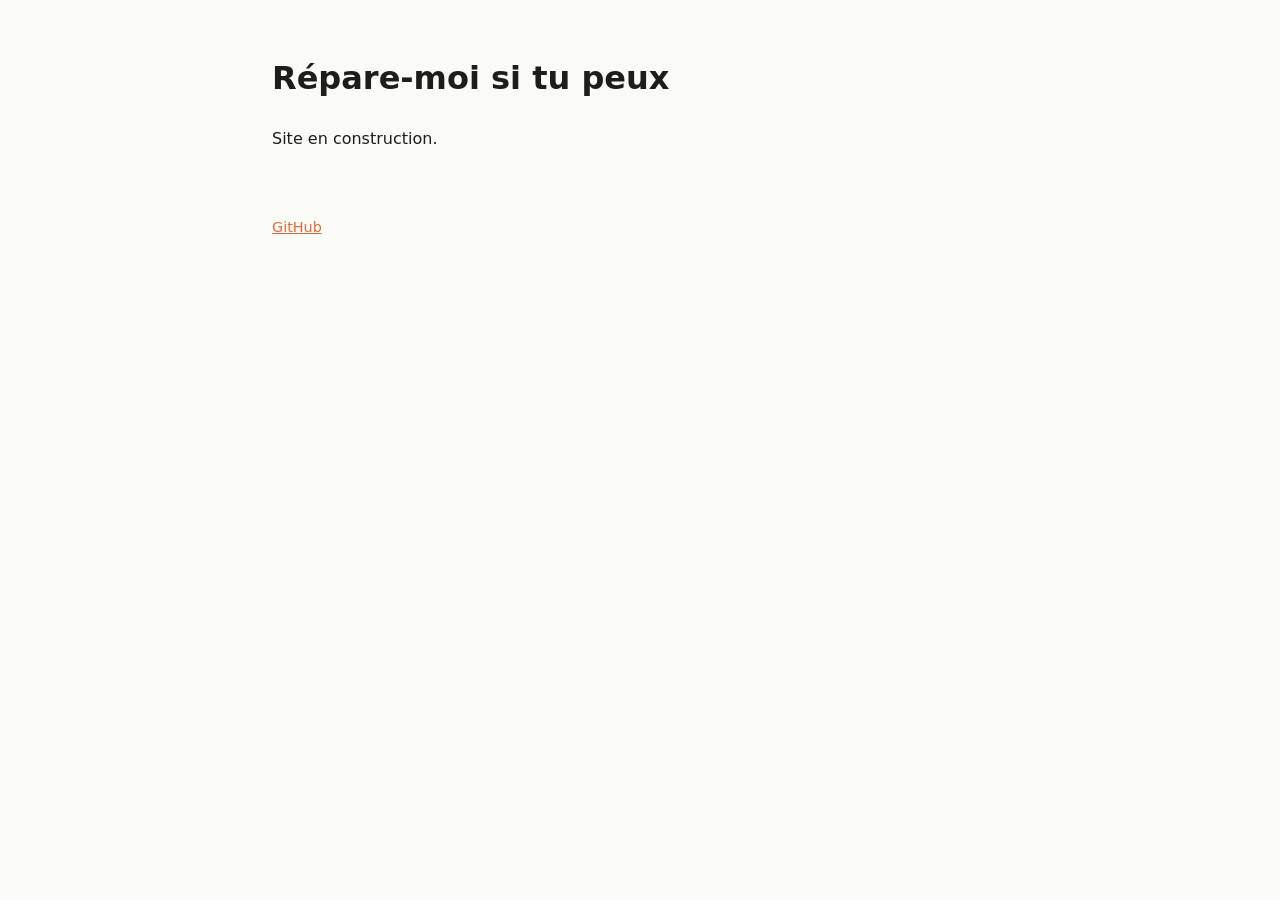
==== docs/index.html @ 0858b83e "Préparation pour GitHub Pages" ====
<!doctype html>
<html lang="fr">
<head>
  <meta charset="utf-8">
  <meta name="viewport" content="width=device-width, initial-scale=1">
  <title>Répare-moi si tu peux</title>
  <meta name="description" content="Répare-moi si tu peux">
  <link rel="stylesheet" href="assets/css/style.css">
</head>
<body>
  <header>
    <h1>Répare-moi si tu peux</h1>
  </header>
  <main>
    <p>Site en construction.</p>
  </main>
  <footer>
    <a href="https://github.com/Repare-moi-si-tu-peux">GitHub</a>
  </footer>
</body>
</html>
---- docs/assets/css/style.css ----
:root {
  --bg: #fafaf7;
  --fg: #1d1d1b;
  --accent: #d9480f;
}
@media (prefers-color-scheme: dark) {
  :root { --bg: #161615; --fg: #ececea; --accent: #ff8a4c; }
}
* { box-sizing: border-box; }
body {
  margin: 0 auto;
  max-width: 48rem;
  padding: 2rem 1rem;
  font-family: system-ui, -apple-system, "Segoe UI", Roboto, sans-serif;
  line-height: 1.6;
  background: var(--bg);
  color: var(--fg);
}
a { color: var(--accent); }
footer { margin-top: 4rem; font-size: .9rem; opacity: .8; }
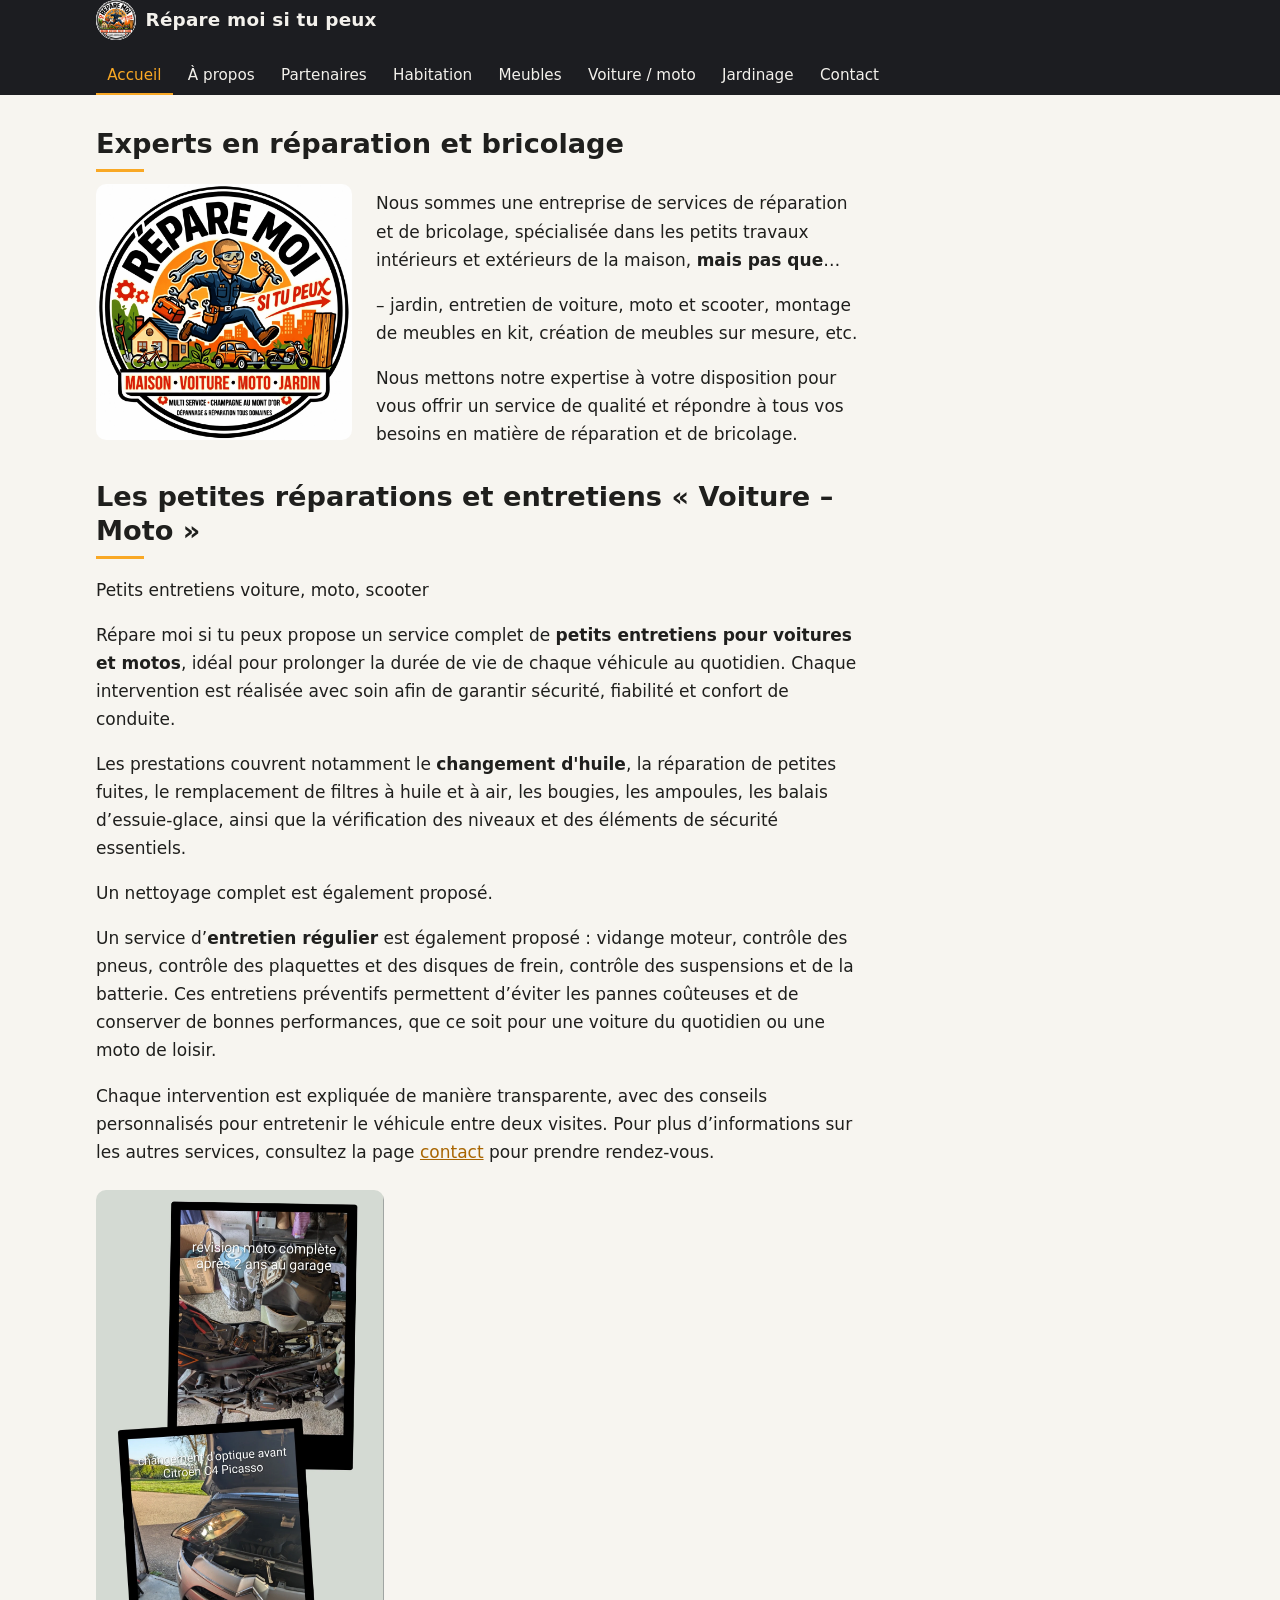
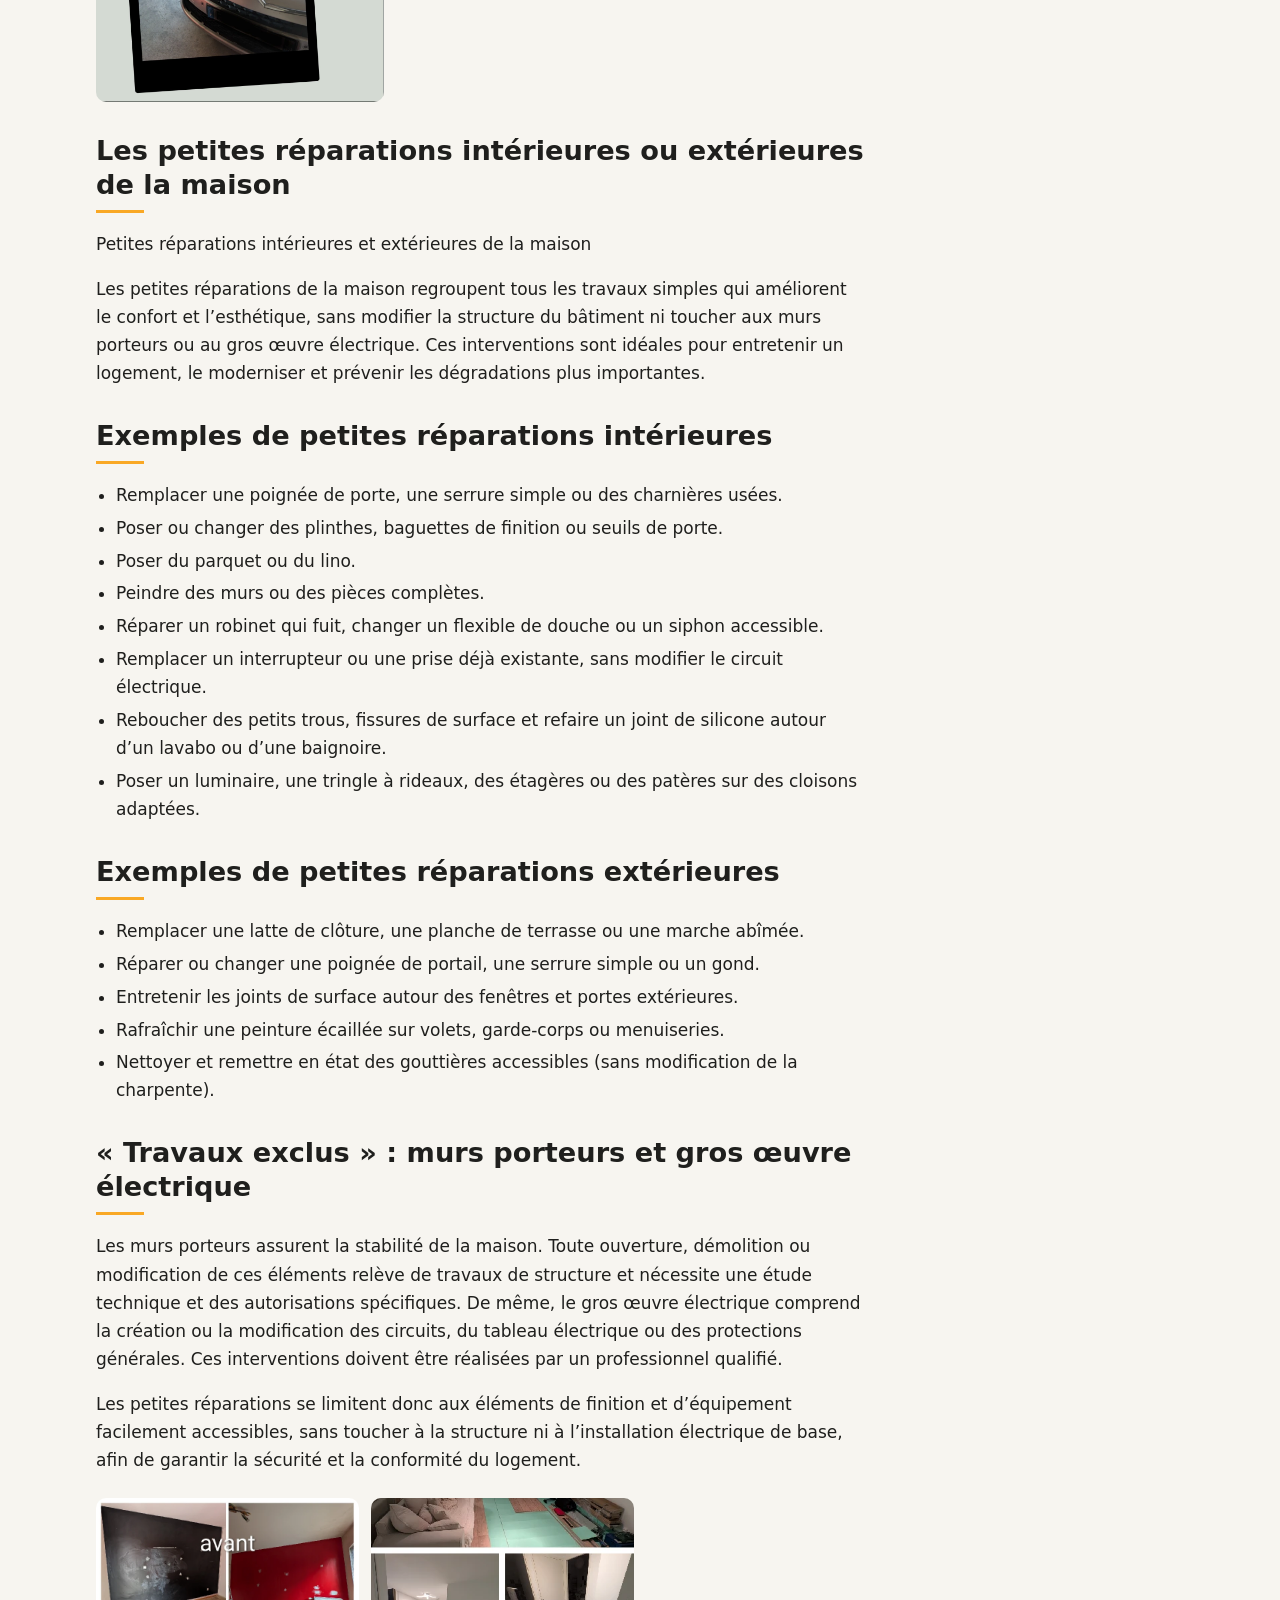
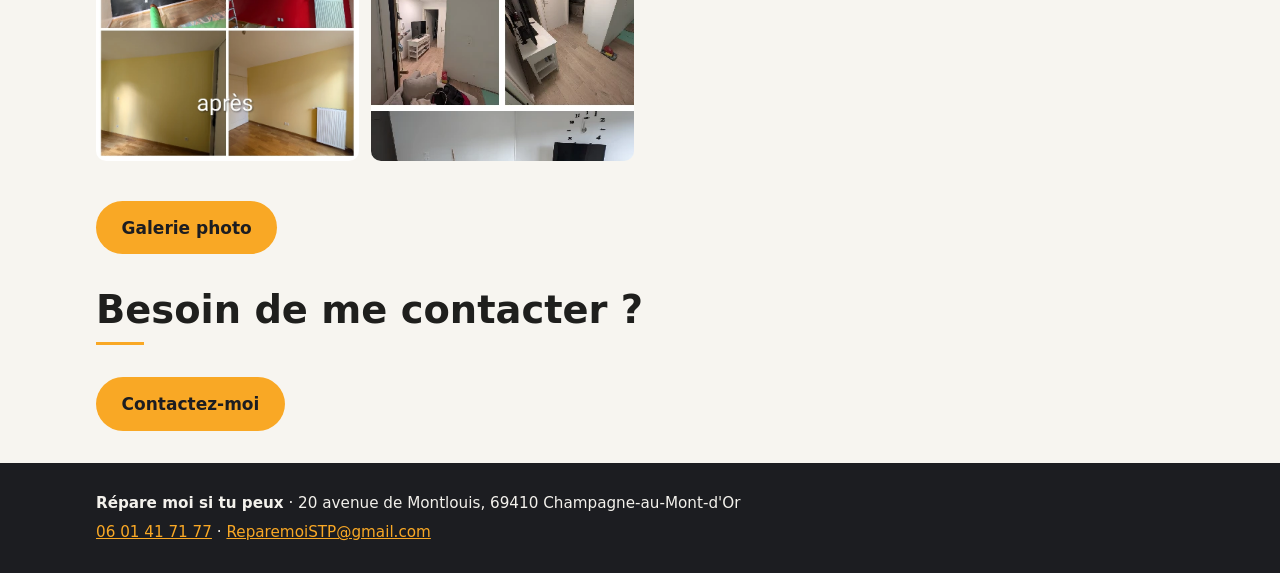
==== commit 162bef8a: "Reprise du site original" ====
--- a/docs/index.html
+++ b/docs/index.html
@@ -3,19 +3,69 @@
 <head>
   <meta charset="utf-8">
   <meta name="viewport" content="width=device-width, initial-scale=1">
-  <title>Répare-moi si tu peux</title>
-  <meta name="description" content="Répare-moi si tu peux">
+  <title>Répare moi si tu peux — Réparation et bricolage</title>
+  <meta name="description" content="Réparation et bricolage : maison, jardin, voiture, moto, meubles.">
+  <meta property="og:title" content="Répare moi si tu peux — Réparation et bricolage">
+  <meta property="og:description" content="Réparation et bricolage : maison, jardin, voiture, moto, meubles.">
+  <meta property="og:site_name" content="Répare moi si tu peux">
+  <meta property="og:image" content="https://www.reparemoisitupeux.fr/images/logo.webp">
+  <link rel="icon" href="images/logo.webp">
   <link rel="stylesheet" href="assets/css/style.css">
+  <script src="assets/js/site.js" defer></script>
 </head>
 <body>
-  <header>
-    <h1>Répare-moi si tu peux</h1>
+  <header class="site-header">
+    <div class="wrap">
+      <a class="brand" href="/"><img src="images/logo.webp" alt="" width="40" height="40">Répare moi si tu peux</a>
+      <button class="menu-toggle" aria-expanded="false" aria-controls="menu">Menu</button>
+      <nav id="menu" aria-label="Menu principal">
+        <ul>
+          <li><a href="/" aria-current="page">Accueil</a></li>
+          <li><a href="/a-propos/">À propos</a></li>
+          <li><a href="/partenaires/">Partenaires</a></li>
+          <li><a href="/galerie-photo/">Habitation</a></li>
+          <li><a href="/galerie-photo-meubles/">Meubles</a></li>
+          <li><a href="/galerie-photo-voiture-moto/">Voiture / moto</a></li>
+          <li><a href="/galerie-photo-jardinage/">Jardinage</a></li>
+          <li><a href="/contact/">Contact</a></li>
+        </ul>
+      </nav>
+    </div>
   </header>
-  <main>
-    <p>Site en construction.</p>
+
+  
+
+  <main class="wrap">
+<div class="prose"><h2>Experts en réparation et bricolage</h2></div>
+
+<figure class="float-left"><img src="images/accueil/logo-doudou2.webp" alt="" loading="lazy"></figure>
+
+<div class="prose"><p>Nous sommes une entreprise de services de réparation et de bricolage, spécialisée dans les petits travaux intérieurs et extérieurs de la maison, <strong>mais pas que</strong>…</p><p>– jardin, entretien de voiture, moto et scooter, montage de meubles en kit, création de meubles sur mesure, etc.</p><p>Nous mettons notre expertise à votre disposition pour vous offrir un service de qualité et répondre à tous vos besoins en matière de réparation et de bricolage.</p>
+<h2>Les petites réparations et entretiens « Voiture – Moto »</h2>
+<p>Petits entretiens voiture, moto, scooter</p> <p>Répare moi si tu peux propose un service complet de <strong>petits entretiens pour voitures et motos</strong>, idéal pour prolonger la durée de vie de chaque véhicule au quotidien. Chaque intervention est réalisée avec soin afin de garantir sécurité, fiabilité et confort de conduite.</p> <p>Les prestations couvrent notamment le <strong>changement d&#x27;huile</strong>, la réparation de petites fuites, le remplacement de filtres à huile et à air, les bougies, les ampoules, les balais d’essuie-glace, ainsi que la vérification des niveaux et des éléments de sécurité essentiels.</p><p>Un nettoyage complet est également proposé.</p> <p>Un service d’<strong>entretien régulier</strong> est également proposé : vidange moteur, contrôle des pneus, contrôle des plaquettes et des disques de frein, contrôle des suspensions et de la batterie. Ces entretiens préventifs permettent d’éviter les pannes coûteuses et de conserver de bonnes performances, que ce soit pour une voiture du quotidien ou une moto de loisir.</p> <p>Chaque intervention est expliquée de manière transparente, avec des conseils personnalisés pour entretenir le véhicule entre deux visites. Pour plus d’informations sur les autres services, consultez la page <a href="/contact/">contact</a> pour prendre rendez-vous.</p></div>
+
+<figure><img src="images/accueil/20260525-162337-collage-2.webp" alt="" loading="lazy"></figure>
+
+<div class="prose"><h2>Les petites réparations intérieures ou extérieures de la maison</h2>
+<p>Petites réparations intérieures et extérieures de la maison</p> <p>Les petites réparations de la maison regroupent tous les travaux simples qui améliorent le confort et l’esthétique, sans modifier la structure du bâtiment ni toucher aux murs porteurs ou au gros œuvre électrique. Ces interventions sont idéales pour entretenir un logement, le moderniser et prévenir les dégradations plus importantes.</p> <h2>Exemples de petites réparations intérieures</h2> <ul><li>Remplacer une poignée de porte, une serrure simple ou des charnières usées.</li> <li>Poser ou changer des plinthes, baguettes de finition ou seuils de porte.</li><li>Poser du parquet ou du lino.</li><li>Peindre des murs ou des pièces complètes.</li> <li>Réparer un robinet qui fuit, changer un flexible de douche ou un siphon accessible.</li> <li>Remplacer un interrupteur ou une prise déjà existante, sans modifier le circuit électrique.</li> <li>Reboucher des petits trous, fissures de surface et refaire un joint de silicone autour d’un lavabo ou d’une baignoire.</li> <li>Poser un luminaire, une tringle à rideaux, des étagères ou des patères sur des cloisons adaptées.</li></ul> <h2>Exemples de petites réparations extérieures</h2> <ul><li>Remplacer une latte de clôture, une planche de terrasse ou une marche abîmée.</li> <li>Réparer ou changer une poignée de portail, une serrure simple ou un gond.</li> <li>Entretenir les joints de surface autour des fenêtres et portes extérieures.</li> <li>Rafraîchir une peinture écaillée sur volets, garde-corps ou menuiseries.</li> <li>Nettoyer et remettre en état des gouttières accessibles (sans modification de la charpente).</li></ul> <h2><strong>« Travaux exclus »</strong> : murs porteurs et gros œuvre électrique</h2> <p>Les murs porteurs assurent la stabilité de la maison. Toute ouverture, démolition ou modification de ces éléments relève de travaux de structure et nécessite une étude technique et des autorisations spécifiques. De même, le gros œuvre électrique comprend la création ou la modification des circuits, du tableau électrique ou des protections générales. Ces interventions doivent être réalisées par un professionnel qualifié.</p> <p>Les petites réparations se limitent donc aux éléments de finition et d’équipement facilement accessibles, sans toucher à la structure ni à l’installation électrique de base, afin de garantir la sécurité et la conformité du logement.</p></div>
+
+<div class="gallery">
+    <a href="images/accueil/20260522-105504-collage-2-1.webp" data-w="1920" data-h="1920"><img src="images/accueil/mini/20260522-105504-collage-2-1.webp" alt="" loading="lazy"></a>
+    <a href="images/accueil/20260522-145617-collage-2-1.webp" data-w="1080" data-h="1920"><img src="images/accueil/mini/20260522-145617-collage-2-1.webp" alt="" loading="lazy"></a>
+</div>
+
+<p class="cta"><a class="button" href="/galerie-photo/">Galerie photo</a></p>
+
+<div class="prose"><h1>Besoin de me contacter ?</h1></div>
+
+<p class="cta"><a class="button" href="/contact/">Contactez-moi</a></p>
   </main>
-  <footer>
-    <a href="https://github.com/Repare-moi-si-tu-peux">GitHub</a>
+
+  <footer class="site-footer">
+    <div class="wrap">
+      <p><strong>Répare moi si tu peux</strong> · 20 avenue de Montlouis, 69410 Champagne-au-Mont-d'Or</p>
+      <p><a href="tel:+33601417177">06 01 41 71 77</a> · <a href="mailto:ReparemoiSTP@gmail.com">ReparemoiSTP@gmail.com</a></p>
+    </div>
   </footer>
 </body>
 </html>
--- a/docs/assets/css/style.css
+++ b/docs/assets/css/style.css
@@ -1,20 +1,203 @@
 :root {
-  --bg: #fafaf7;
-  --fg: #1d1d1b;
-  --accent: #d9480f;
+  --bg: #f7f5f0;
+  --surface: #ffffff;
+  --fg: #1f1f1d;
+  --muted: #5c5a55;
+  --line: #e2ded5;
+  --header: #1c1d21;
+  --header-fg: #f3f1ec;
+  --accent: #f9a825;
+  --accent-ink: #1c1d21;
+  --link: #a86500;
+  --radius: 10px;
+  --max: 70rem;
 }
 @media (prefers-color-scheme: dark) {
-  :root { --bg: #161615; --fg: #ececea; --accent: #ff8a4c; }
-}
+  :root {
+    --bg: #141518;
+    --surface: #1d1e23;
+    --fg: #ecebe7;
+    --muted: #a9a7a0;
+    --line: #2e3036;
+    --header: #0d0e10;
+    --link: #ffc35a;
+  }
+}
+
 * { box-sizing: border-box; }
+html { scroll-behavior: smooth; }
 body {
-  margin: 0 auto;
-  max-width: 48rem;
-  padding: 2rem 1rem;
-  font-family: system-ui, -apple-system, "Segoe UI", Roboto, sans-serif;
-  line-height: 1.6;
+  margin: 0;
+  font-family: system-ui, -apple-system, "Segoe UI", Roboto, "Helvetica Neue", Arial, sans-serif;
+  font-size: 1.0625rem;
+  line-height: 1.65;
   background: var(--bg);
   color: var(--fg);
 }
-a { color: var(--accent); }
-footer { margin-top: 4rem; font-size: .9rem; opacity: .8; }
+img { max-width: 100%; height: auto; display: block; }
+a { color: var(--link); }
+.wrap { max-width: var(--max); margin: 0 auto; padding: 0 1rem; }
+
+/* En-tête */
+.site-header {
+  background: var(--header);
+  color: var(--header-fg);
+  position: sticky;
+  top: 0;
+  z-index: 10;
+}
+.site-header .wrap {
+  display: flex;
+  align-items: center;
+  justify-content: space-between;
+  gap: 1rem;
+  min-height: 4rem;
+  flex-wrap: wrap;
+}
+.brand {
+  display: flex;
+  align-items: center;
+  gap: .6rem;
+  color: inherit;
+  text-decoration: none;
+  font-weight: 700;
+  font-size: 1.15rem;
+  letter-spacing: .01em;
+}
+.brand img { width: 40px; height: 40px; border-radius: 50%; background: #fff; object-fit: contain; }
+#menu ul { list-style: none; margin: 0; padding: 0; display: flex; flex-wrap: wrap; gap: .25rem; }
+#menu a {
+  display: block;
+  padding: .45rem .7rem;
+  color: var(--header-fg);
+  text-decoration: none;
+  border-radius: 6px;
+  font-size: .95rem;
+}
+#menu a:hover { background: rgba(255, 255, 255, .08); }
+#menu a[aria-current="page"] { color: var(--accent); box-shadow: inset 0 -2px 0 var(--accent); border-radius: 0; }
+.menu-toggle {
+  display: none;
+  background: none;
+  border: 1px solid rgba(255, 255, 255, .3);
+  color: inherit;
+  font: inherit;
+  padding: .35rem .8rem;
+  border-radius: 6px;
+  cursor: pointer;
+}
+@media (max-width: 60rem) {
+  .menu-toggle { display: block; }
+  #menu { display: none; width: 100%; padding-bottom: .75rem; }
+  #menu.open { display: block; }
+  #menu ul { flex-direction: column; }
+  #menu a[aria-current="page"] { box-shadow: inset 3px 0 0 var(--accent); }
+}
+
+/* Bandeau */
+.hero {
+  height: clamp(10rem, 32vw, 22rem);
+  background-size: cover;
+  background-position: center;
+}
+
+/* Contenu */
+main { padding-top: 2rem; padding-bottom: 3rem; }
+main::after { content: ""; display: table; clear: both; }
+.prose { max-width: 48rem; }
+.prose h1, .prose h2, .prose h3 { line-height: 1.25; margin: 2rem 0 .75rem; }
+.prose h1 { font-size: clamp(1.75rem, 4vw, 2.4rem); }
+.prose h2 { font-size: clamp(1.35rem, 3vw, 1.7rem); }
+.prose h1::after, .prose h2::after {
+  content: "";
+  display: block;
+  width: 3rem;
+  height: 3px;
+  margin-top: .5rem;
+  background: var(--accent);
+}
+.prose ul { padding-left: 1.25rem; }
+.prose li { margin: .3rem 0; }
+figure { margin: 1.5rem 0; }
+figure img { border-radius: var(--radius); }
+figure.float-left { float: left; width: min(16rem, 40%); margin: 0 1.5rem 1rem 0; }
+.prose + figure:not(.float-left) img { max-height: 32rem; width: auto; }
+
+.cta { margin: 2rem 0; clear: both; }
+.button {
+  display: inline-block;
+  background: var(--accent);
+  color: var(--accent-ink);
+  font-weight: 700;
+  text-decoration: none;
+  padding: .8rem 1.6rem;
+  border-radius: 999px;
+}
+.button:hover { filter: brightness(1.07); }
+
+/* Galeries */
+.gallery {
+  clear: both;
+  display: grid;
+  grid-template-columns: repeat(auto-fill, minmax(min(14rem, 100%), 1fr));
+  gap: .75rem;
+  margin: 1.5rem 0 2.5rem;
+}
+.gallery a { display: block; aspect-ratio: 1; overflow: hidden; border-radius: var(--radius); background: var(--line); }
+.gallery img { width: 100%; height: 100%; object-fit: cover; transition: transform .25s; }
+.gallery a:hover img { transform: scale(1.04); }
+
+.lightbox {
+  border: 0;
+  padding: 0;
+  background: transparent;
+  max-width: 100vw;
+  max-height: 100vh;
+  width: 100vw;
+  height: 100vh;
+}
+.lightbox::backdrop { background: rgba(0, 0, 0, .9); }
+.lightbox img { position: absolute; inset: 0; margin: auto; max-width: 94vw; max-height: 88vh; width: auto; }
+.lightbox button {
+  position: absolute;
+  background: rgba(0, 0, 0, .5);
+  color: #fff;
+  border: 0;
+  font-size: 2rem;
+  line-height: 1;
+  width: 3rem;
+  height: 3rem;
+  border-radius: 50%;
+  cursor: pointer;
+}
+.lightbox .close { top: 1rem; right: 1rem; }
+.lightbox .prev { left: 1rem; top: 50%; transform: translateY(-50%); }
+.lightbox .next { right: 1rem; top: 50%; transform: translateY(-50%); }
+
+/* Contact */
+.contact-cards {
+  list-style: none;
+  padding: 0;
+  display: grid;
+  grid-template-columns: repeat(auto-fit, minmax(min(15rem, 100%), 1fr));
+  gap: 1rem;
+}
+.contact-cards li {
+  background: var(--surface);
+  border: 1px solid var(--line);
+  border-top: 3px solid var(--accent);
+  border-radius: var(--radius);
+  padding: 1rem 1.25rem;
+}
+.contact-cards h3 { margin: 0 0 .4rem; font-size: 1rem; color: var(--muted); }
+.contact-cards p { margin: 0; }
+.map iframe { width: 100%; height: 24rem; border: 0; border-radius: var(--radius); margin-top: 1rem; }
+
+/* Pied de page */
+.site-footer { background: var(--header); color: var(--header-fg); font-size: .95rem; padding: 1.5rem 0; }
+.site-footer p { margin: .25rem 0; }
+.site-footer a { color: var(--accent); }
+
+@media (max-width: 36rem) {
+  figure.float-left { float: none; width: 60%; margin: 1rem auto; }
+}
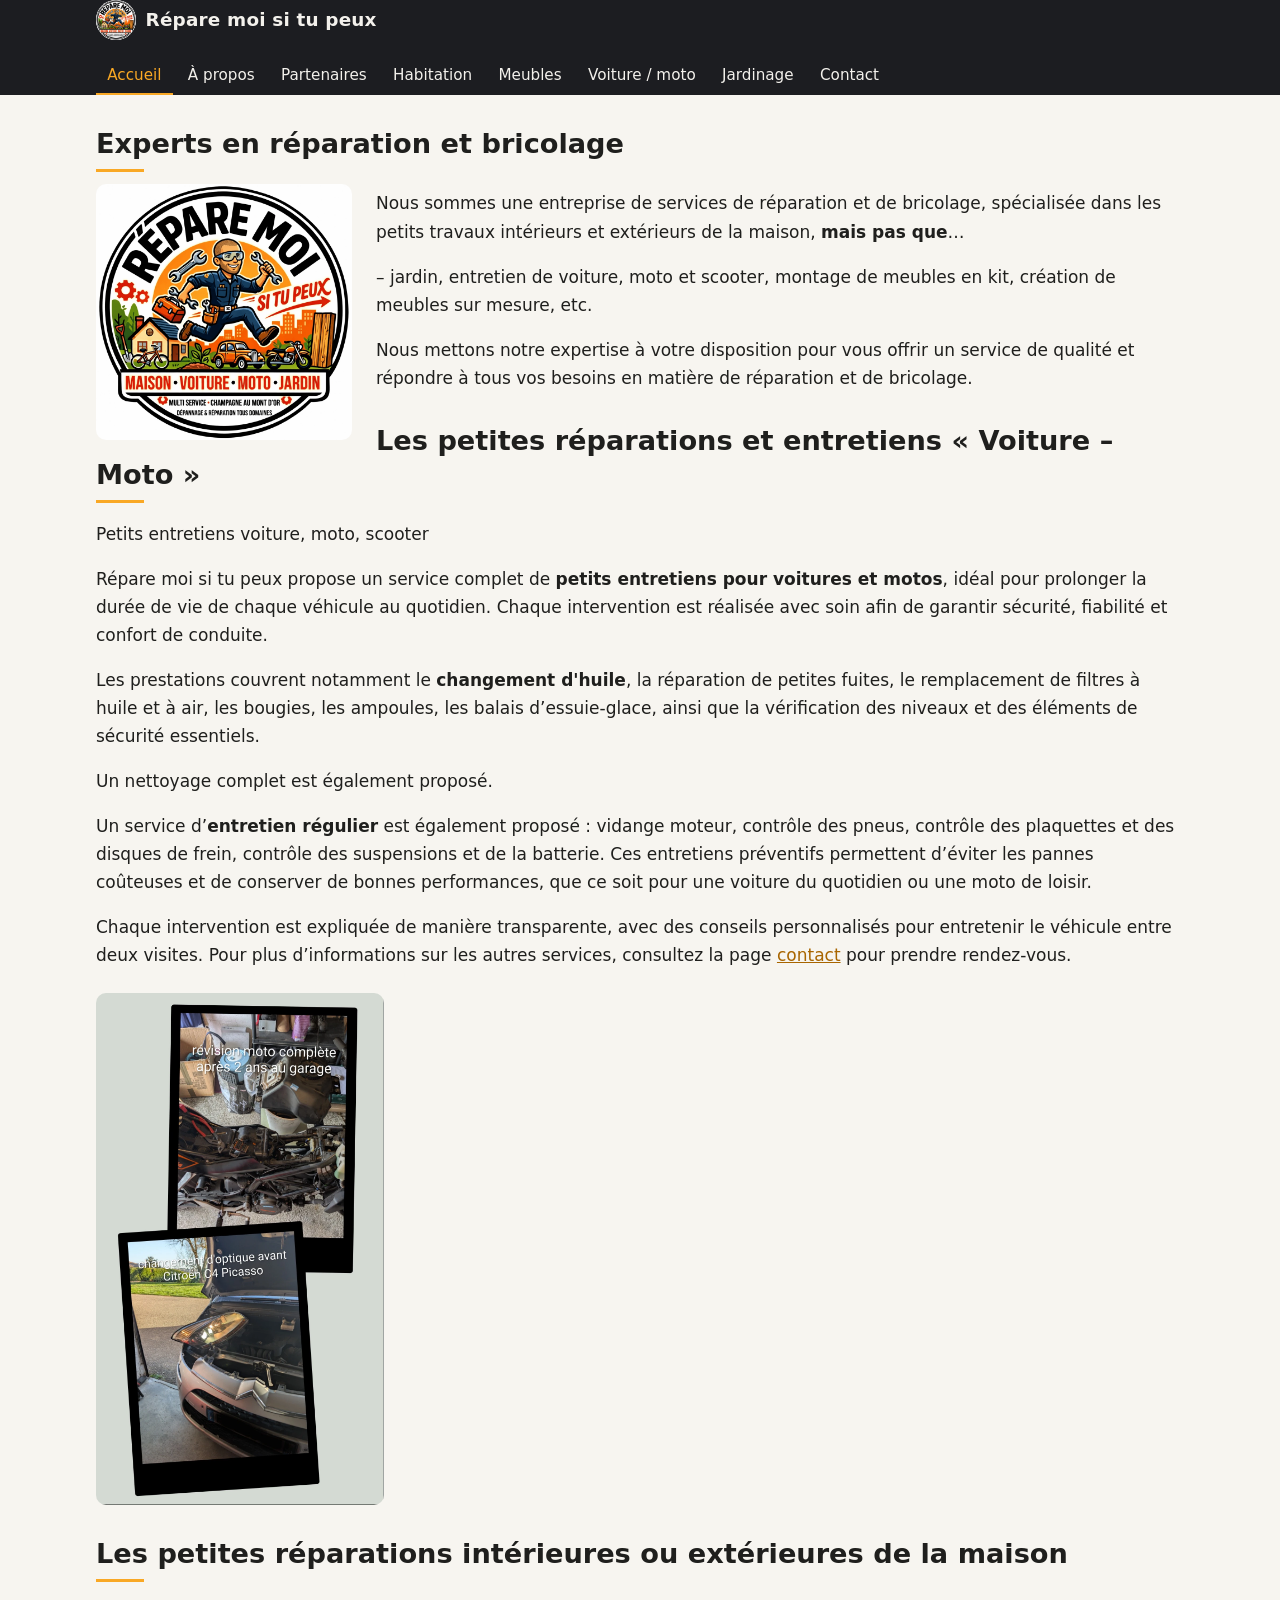
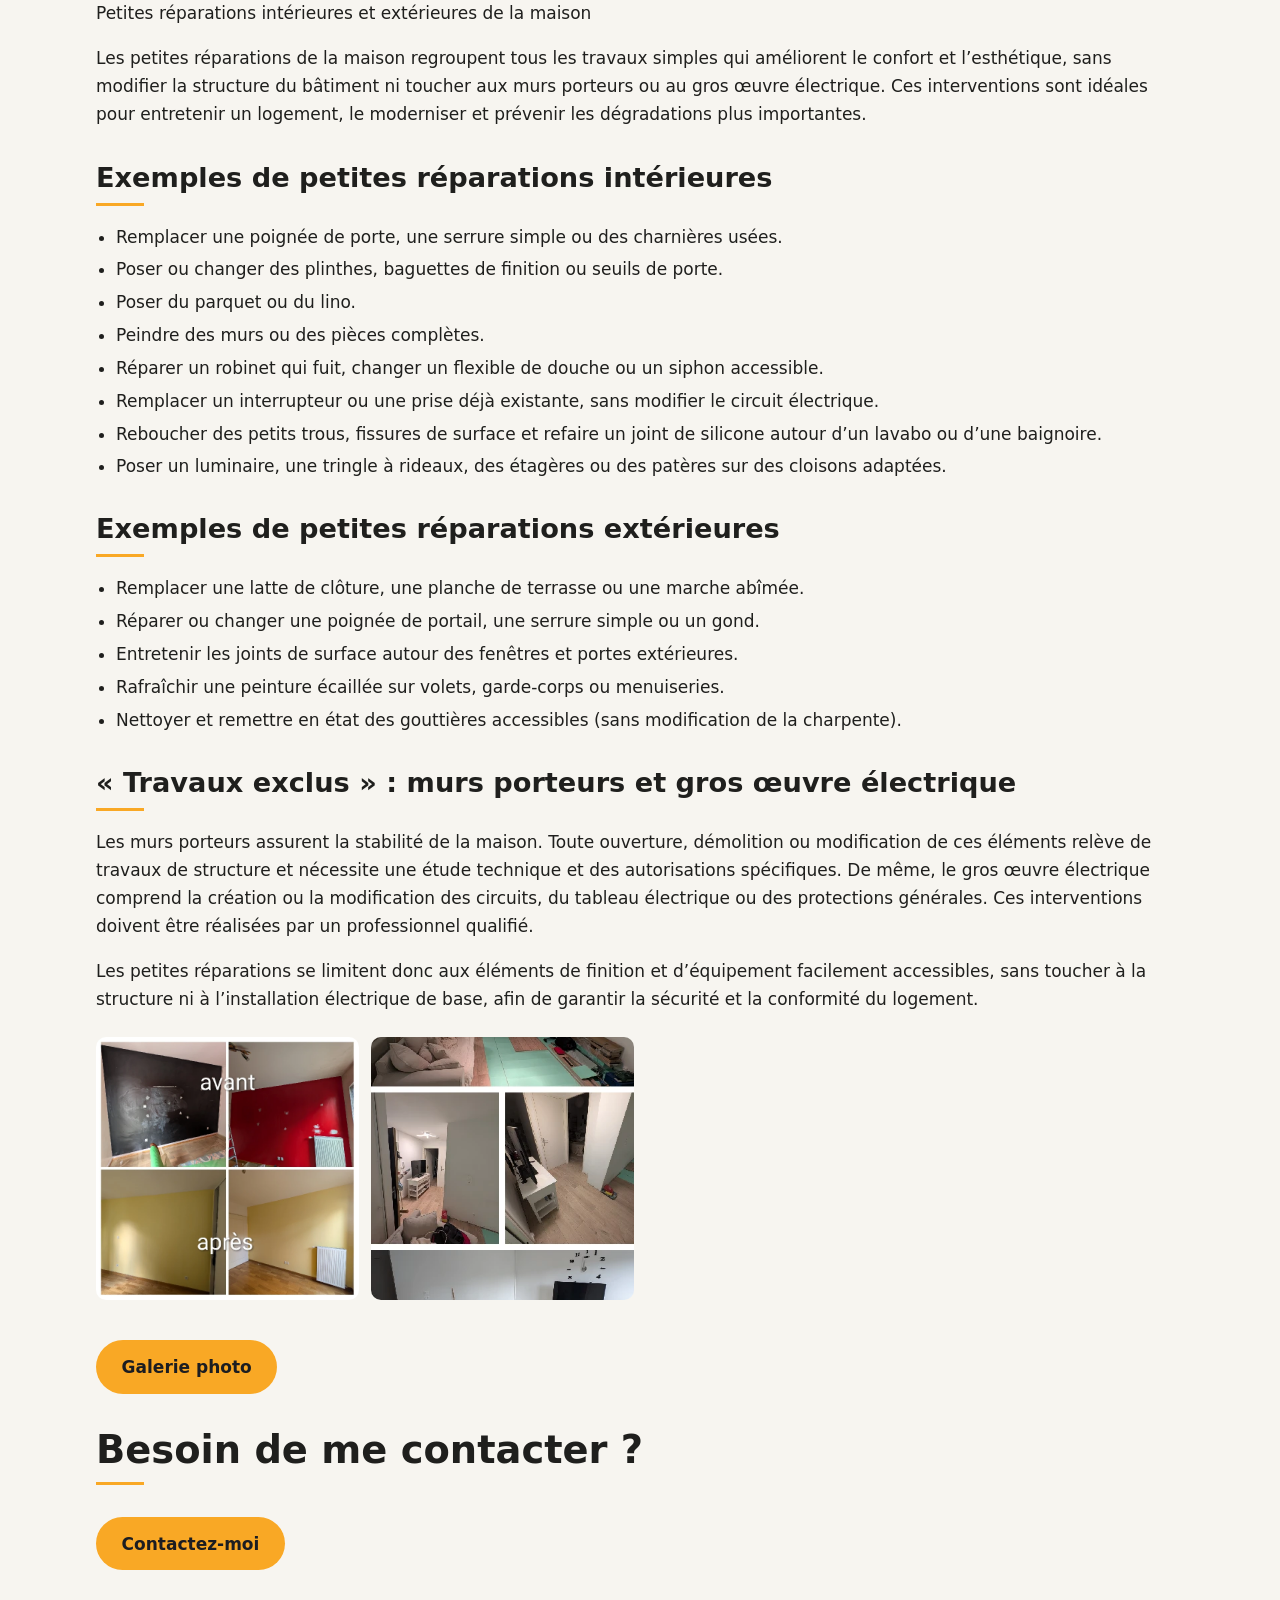
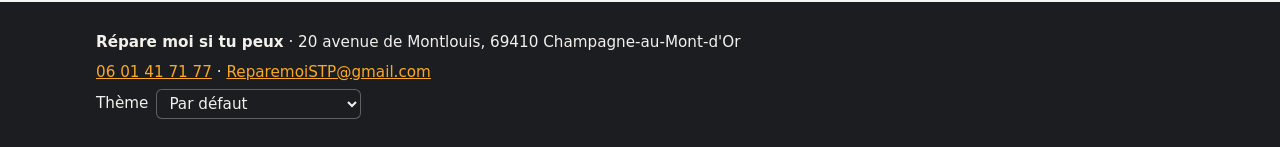
==== commit 6b33c320: "Proposition de thèmes" ====
--- a/docs/index.html
+++ b/docs/index.html
@@ -11,6 +11,8 @@
   <meta property="og:image" content="https://www.reparemoisitupeux.fr/images/logo.webp">
   <link rel="icon" href="images/logo.webp">
   <link rel="stylesheet" href="assets/css/style.css">
+  <link rel="stylesheet" href="assets/css/themes.css">
+  <script src="assets/js/theme.js"></script>
   <script src="assets/js/site.js" defer></script>
 </head>
 <body>
--- a/docs/assets/css/style.css
+++ b/docs/assets/css/style.css
@@ -9,8 +9,15 @@
   --accent: #f9a825;
   --accent-ink: #1c1d21;
   --link: #a86500;
+  --header-line: rgba(255, 255, 255, .3);
+  --header-hover: rgba(255, 255, 255, .08);
+  --header-accent: var(--accent);
+  --font: system-ui, -apple-system, "Segoe UI", Roboto, "Helvetica Neue", Arial, sans-serif;
+  --font-heading: var(--font);
   --radius: 10px;
+  --button-radius: 999px;
   --max: 70rem;
+  color-scheme: light dark;
 }
 @media (prefers-color-scheme: dark) {
   :root {
@@ -28,7 +35,7 @@
 html { scroll-behavior: smooth; }
 body {
   margin: 0;
-  font-family: system-ui, -apple-system, "Segoe UI", Roboto, "Helvetica Neue", Arial, sans-serif;
+  font-family: var(--font);
   font-size: 1.0625rem;
   line-height: 1.65;
   background: var(--bg);
@@ -63,6 +70,7 @@
   font-weight: 700;
   font-size: 1.15rem;
   letter-spacing: .01em;
+  font-family: var(--font-heading);
 }
 .brand img { width: 40px; height: 40px; border-radius: 50%; background: #fff; object-fit: contain; }
 #menu ul { list-style: none; margin: 0; padding: 0; display: flex; flex-wrap: wrap; gap: .25rem; }
@@ -74,12 +82,12 @@
   border-radius: 6px;
   font-size: .95rem;
 }
-#menu a:hover { background: rgba(255, 255, 255, .08); }
-#menu a[aria-current="page"] { color: var(--accent); box-shadow: inset 0 -2px 0 var(--accent); border-radius: 0; }
+#menu a:hover { background: var(--header-hover); }
+#menu a[aria-current="page"] { color: var(--header-accent); box-shadow: inset 0 -2px 0 var(--header-accent); border-radius: 0; }
 .menu-toggle {
   display: none;
   background: none;
-  border: 1px solid rgba(255, 255, 255, .3);
+  border: 1px solid var(--header-line);
   color: inherit;
   font: inherit;
   padding: .35rem .8rem;
@@ -91,7 +99,7 @@
   #menu { display: none; width: 100%; padding-bottom: .75rem; }
   #menu.open { display: block; }
   #menu ul { flex-direction: column; }
-  #menu a[aria-current="page"] { box-shadow: inset 3px 0 0 var(--accent); }
+  #menu a[aria-current="page"] { box-shadow: inset 3px 0 0 var(--header-accent); }
 }
 
 /* Bandeau */
@@ -104,8 +112,7 @@
 /* Contenu */
 main { padding-top: 2rem; padding-bottom: 3rem; }
 main::after { content: ""; display: table; clear: both; }
-.prose { max-width: 48rem; }
-.prose h1, .prose h2, .prose h3 { line-height: 1.25; margin: 2rem 0 .75rem; }
+.prose h1, .prose h2, .prose h3 { line-height: 1.25; margin: 2rem 0 .75rem; font-family: var(--font-heading); }
 .prose h1 { font-size: clamp(1.75rem, 4vw, 2.4rem); }
 .prose h2 { font-size: clamp(1.35rem, 3vw, 1.7rem); }
 .prose h1::after, .prose h2::after {
@@ -131,7 +138,7 @@
   font-weight: 700;
   text-decoration: none;
   padding: .8rem 1.6rem;
-  border-radius: 999px;
+  border-radius: var(--button-radius);
 }
 .button:hover { filter: brightness(1.07); }
 
@@ -196,7 +203,18 @@
 /* Pied de page */
 .site-footer { background: var(--header); color: var(--header-fg); font-size: .95rem; padding: 1.5rem 0; }
 .site-footer p { margin: .25rem 0; }
-.site-footer a { color: var(--accent); }
+.site-footer a { color: var(--header-accent); }
+
+/* Sélecteur de thème */
+.theme-picker { display: flex; align-items: center; gap: .5rem; margin-top: .75rem; }
+.theme-picker select {
+  background: var(--header);
+  color: var(--header-fg);
+  border: 1px solid var(--header-line);
+  border-radius: 6px;
+  font: inherit;
+  padding: .25rem .5rem;
+}
 
 @media (max-width: 36rem) {
   figure.float-left { float: none; width: 60%; margin: 1rem auto; }
--- a/docs/assets/css/themes.css
+++ b/docs/assets/css/themes.css
@@ -0,0 +1,561 @@
+/* Thèmes choisis avec le sélecteur du pied de page ou ?theme=… dans l'URL (voir assets/js/theme.js).
+   Sans data-theme sur <html>, le thème par défaut de style.css s'applique.
+   Chaque thème change les couleurs, mais aussi la mise en page : en-tête, titres, galeries, boutons, pied de page. */
+
+/* ===== Couleurs du site : jaune et anthracite ===== */
+
+/* Atelier : papier kraft, en-tête centré sur deux lignes, contenu posé sur une feuille, photos encadrées */
+:root[data-theme="atelier"] {
+  --bg: #efe6d6;
+  --surface: #fbf6ec;
+  --fg: #2b2118;
+  --muted: #6b5b4a;
+  --line: #ddcfb7;
+  --header: #3a2a1c;
+  --header-fg: #f6ecdc;
+  --accent: #f9a825;
+  --accent-ink: #2b2118;
+  --link: #9a5a00;
+  --font-heading: Rockwell, "Roboto Slab", "Courier New", Georgia, serif;
+  --radius: 4px;
+  --button-radius: 4px;
+  color-scheme: light;
+}
+[data-theme="atelier"] body { background-image: repeating-linear-gradient(95deg, rgba(120, 90, 50, .035) 0 2px, transparent 2px 9px); }
+[data-theme="atelier"] .site-header { position: static; }
+@media (min-width: 60.01rem) {
+  [data-theme="atelier"] .site-header .wrap { flex-direction: column; justify-content: center; gap: .25rem; padding-top: 1rem; }
+  [data-theme="atelier"] .brand { font-size: 1.6rem; }
+  [data-theme="atelier"] .brand img { width: 56px; height: 56px; }
+  [data-theme="atelier"] #menu ul { justify-content: center; }
+}
+[data-theme="atelier"] main {
+  background: var(--surface);
+  margin-top: 2rem;
+  margin-bottom: 2rem;
+  padding: 1rem clamp(1rem, 4vw, 3rem) 3rem;
+  box-shadow: 0 1px 3px rgba(58, 42, 28, .12), 0 12px 32px rgba(58, 42, 28, .12);
+}
+[data-theme="atelier"] .prose h1::after,
+[data-theme="atelier"] .prose h2::after {
+  height: 4px;
+  background: none;
+  border-top: 2px solid var(--accent);
+  border-bottom: 2px solid var(--accent);
+}
+[data-theme="atelier"] figure img,
+[data-theme="atelier"] .gallery a { border: 6px solid #ffffff; box-shadow: 0 2px 8px rgba(58, 42, 28, .25); }
+[data-theme="atelier"] .button { box-shadow: 0 3px 0 #b7791f; }
+[data-theme="atelier"] .button:active { transform: translateY(3px); box-shadow: none; }
+[data-theme="atelier"] .site-footer { text-align: center; }
+[data-theme="atelier"] .theme-picker { justify-content: center; }
+
+/* Boîte à outils : métal brossé, plaques vissées, titres en étiquettes Dymo, mètre ruban sous le titre, boutons poussoirs */
+:root[data-theme="boite-a-outils"] {
+  --bg: #e6e8eb;
+  --surface: #f6f7f8;
+  --fg: #1c1d21;
+  --muted: #50535a;
+  --line: #c3c7cc;
+  --header: #2a2c31;
+  --header-fg: #f3f1ec;
+  --accent: #f9a825;
+  --accent-ink: #1c1d21;
+  --link: #9a5f00;
+  --font-heading: Bahnschrift, "DIN Alternate", "Arial Narrow", "Helvetica Neue", Arial, sans-serif;
+  --radius: 4px;
+  --button-radius: 8px;
+  --screws:
+    radial-gradient(circle, #7d828a 3px, transparent 3.5px) left 3px top 3px / 12px 12px no-repeat,
+    radial-gradient(circle, #7d828a 3px, transparent 3.5px) right 3px top 3px / 12px 12px no-repeat,
+    radial-gradient(circle, #7d828a 3px, transparent 3.5px) left 3px bottom 3px / 12px 12px no-repeat,
+    radial-gradient(circle, #7d828a 3px, transparent 3.5px) right 3px bottom 3px / 12px 12px no-repeat,
+    linear-gradient(#f6f7f9, #cfd2d6);
+  color-scheme: light;
+}
+[data-theme="boite-a-outils"] body { background-image: repeating-linear-gradient(0deg, rgba(255, 255, 255, .45) 0 1px, transparent 1px 3px); }
+[data-theme="boite-a-outils"] .site-header,
+[data-theme="boite-a-outils"] .site-footer {
+  background: repeating-linear-gradient(90deg, rgba(255, 255, 255, .03) 0 1px, transparent 1px 4px), linear-gradient(#383b41, #1f2125);
+}
+[data-theme="boite-a-outils"] .site-header { border-bottom: 4px solid var(--accent); }
+[data-theme="boite-a-outils"] .site-footer { border-top: 4px solid var(--accent); }
+[data-theme="boite-a-outils"] #menu a[aria-current="page"] {
+  background: var(--accent);
+  color: #1c1d21;
+  box-shadow: inset 0 -2px 0 rgba(0, 0, 0, .2);
+  border-radius: 3px;
+  text-transform: uppercase;
+  letter-spacing: .12em;
+  font-weight: 700;
+  text-shadow: 0 1px 0 rgba(255, 255, 255, .5);
+}
+[data-theme="boite-a-outils"] .prose h1 { text-transform: uppercase; letter-spacing: .03em; }
+[data-theme="boite-a-outils"] .prose h1::after {
+  width: min(16rem, 100%);
+  height: 16px;
+  border-radius: 2px;
+  background:
+    repeating-linear-gradient(90deg, #1c1d21 0 1px, transparent 1px 8px) left top / 100% 5px no-repeat,
+    repeating-linear-gradient(90deg, #1c1d21 0 2px, transparent 2px 40px) left top / 100% 10px no-repeat,
+    var(--accent);
+  box-shadow: 0 2px 4px rgba(0, 0, 0, .25);
+}
+[data-theme="boite-a-outils"] .prose h2 {
+  display: inline-block;
+  background: #1c1d21;
+  color: #ffffff;
+  padding: .3em .9em;
+  border-radius: 3px;
+  font-size: clamp(1.05rem, 2.2vw, 1.3rem);
+  text-transform: uppercase;
+  letter-spacing: .15em;
+  text-shadow: 0 1px 0 rgba(0, 0, 0, .8), 0 -1px 0 rgba(255, 255, 255, .3);
+  box-shadow: 0 2px 4px rgba(0, 0, 0, .3);
+  transform: rotate(-.6deg);
+}
+[data-theme="boite-a-outils"] .prose h2::after { display: none; }
+[data-theme="boite-a-outils"] .gallery a,
+[data-theme="boite-a-outils"] figure img {
+  padding: 14px;
+  background: var(--screws);
+  border: 1px solid #a9adb3;
+  box-shadow: 0 2px 6px rgba(0, 0, 0, .15);
+}
+[data-theme="boite-a-outils"] .gallery img { border-radius: 2px; }
+[data-theme="boite-a-outils"] .button {
+  background: linear-gradient(#ffc847, #f0a010);
+  border: 2px solid #1c1d21;
+  box-shadow: 0 4px 0 #1c1d21, inset 0 1px 0 rgba(255, 255, 255, .6);
+  text-transform: uppercase;
+  letter-spacing: .06em;
+}
+[data-theme="boite-a-outils"] .button:active { transform: translateY(4px); box-shadow: inset 0 1px 0 rgba(255, 255, 255, .6); }
+[data-theme="boite-a-outils"] .contact-cards li {
+  background: var(--screws);
+  border: 1px solid #a9adb3;
+  padding: 1.25rem 1.5rem;
+  box-shadow: 0 2px 6px rgba(0, 0, 0, .15);
+}
+[data-theme="boite-a-outils"] .contact-cards h3 {
+  display: inline-block;
+  background: var(--accent);
+  color: #1c1d21;
+  padding: .1rem .6rem;
+  border-radius: 3px;
+  font-size: .8rem;
+  text-transform: uppercase;
+  letter-spacing: .12em;
+}
+
+/* Nuit : sombre, menu fixe sur le côté gauche (sur grand écran), lueurs jaunes, photos tamisées jusqu'au survol */
+:root[data-theme="nuit"] {
+  --bg: #141518;
+  --surface: #1d1e23;
+  --fg: #ecebe7;
+  --muted: #a9a7a0;
+  --line: #2e3036;
+  --header: #0d0e10;
+  --header-fg: #f3f1ec;
+  --accent: #f9a825;
+  --accent-ink: #1c1d21;
+  --link: #ffc35a;
+  --radius: 14px;
+  color-scheme: dark;
+}
+@media (min-width: 60.01rem) {
+  [data-theme="nuit"] body { padding-left: 16rem; }
+  [data-theme="nuit"] .site-header { position: fixed; inset: 0 auto 0 0; width: 16rem; overflow-y: auto; border-right: 1px solid var(--line); }
+  [data-theme="nuit"] .site-header .wrap { flex-direction: column; align-items: stretch; justify-content: flex-start; gap: 2rem; padding: 2rem 1rem; }
+  [data-theme="nuit"] .brand { flex-direction: column; text-align: center; }
+  [data-theme="nuit"] .brand img { width: 96px; height: 96px; box-shadow: 0 0 24px rgba(249, 168, 37, .35); }
+  [data-theme="nuit"] #menu ul { flex-direction: column; }
+  [data-theme="nuit"] #menu a { padding: .6rem 1rem; }
+  [data-theme="nuit"] #menu a[aria-current="page"] { box-shadow: inset 3px 0 0 var(--accent); background: rgba(249, 168, 37, .08); }
+}
+[data-theme="nuit"] .prose h1::after,
+[data-theme="nuit"] .prose h2::after { box-shadow: 0 0 12px var(--accent); border-radius: 3px; }
+[data-theme="nuit"] .hero { filter: brightness(.55) saturate(.8); }
+[data-theme="nuit"] .gallery img { opacity: .7; transition: transform .25s, opacity .25s; }
+[data-theme="nuit"] .gallery a:hover img { opacity: 1; }
+[data-theme="nuit"] .button { box-shadow: 0 0 24px rgba(249, 168, 37, .35); }
+[data-theme="nuit"] .contact-cards li { border-top-color: var(--line); box-shadow: inset 0 1px 0 rgba(249, 168, 37, .6); }
+
+/* Ardoise : magazine, titres à empattements numérotés, lettrine, galerie en colonnes qui garde la forme des photos */
+:root[data-theme="ardoise"] {
+  --bg: #eef1f4;
+  --surface: #ffffff;
+  --fg: #1d252d;
+  --muted: #55606b;
+  --line: #ccd3da;
+  --header: #2f3b48;
+  --header-fg: #eef1f4;
+  --accent: #f9a825;
+  --accent-ink: #1c1d21;
+  --link: #8f5c00;
+  --font-heading: "Iowan Old Style", "Palatino Linotype", Palatino, Georgia, serif;
+  --radius: 2px;
+  --button-radius: 2px;
+  color-scheme: light;
+}
+[data-theme="ardoise"] #menu a { text-transform: uppercase; font-size: .8rem; letter-spacing: .12em; }
+[data-theme="ardoise"] main { counter-reset: section; }
+[data-theme="ardoise"] .prose h1 { font-size: clamp(2.2rem, 6vw, 3.6rem); font-weight: 400; line-height: 1.1; }
+[data-theme="ardoise"] .prose h2 { counter-increment: section; font-weight: 400; border-top: 1px solid var(--line); padding-top: 1rem; }
+[data-theme="ardoise"] .prose h2::before {
+  content: counter(section, decimal-leading-zero);
+  display: block;
+  font: 700 .75rem/1.6 var(--font);
+  letter-spacing: .2em;
+  color: var(--link);
+}
+[data-theme="ardoise"] .prose h1::after,
+[data-theme="ardoise"] .prose h2::after { display: none; }
+[data-theme="ardoise"] .prose h1 + p { font-size: 1.2em; color: var(--muted); }
+[data-theme="ardoise"] .prose h1 + p::first-letter {
+  float: left;
+  font: 4.2em/.85 var(--font-heading);
+  padding: .05em .1em 0 0;
+  color: var(--header);
+}
+[data-theme="ardoise"] .gallery { display: block; columns: 3 14rem; column-gap: .75rem; }
+[data-theme="ardoise"] .gallery a { aspect-ratio: auto; margin-bottom: .75rem; break-inside: avoid; }
+[data-theme="ardoise"] .gallery img { height: auto; }
+[data-theme="ardoise"] .button { background: transparent; color: var(--header); border: 2px solid var(--header); }
+[data-theme="ardoise"] .button::after { content: " ⟶"; }
+[data-theme="ardoise"] .button:hover { background: var(--header); color: var(--header-fg); filter: none; }
+
+/* Bauhaus : formes géométriques (cercle, carré, triangle), titres en minuscules, photos rondes ou carrées, pied de page jaune */
+:root[data-theme="bauhaus"] {
+  --bg: #f4efe4;
+  --surface: #ffffff;
+  --fg: #1c1d21;
+  --muted: #4a4b50;
+  --line: #1c1d21;
+  --header: #1c1d21;
+  --header-fg: #f4efe4;
+  --accent: #f9a825;
+  --accent-ink: #1c1d21;
+  --link: #9a5f00;
+  --font-heading: Futura, "Century Gothic", "Avenir Next", "Trebuchet MS", sans-serif;
+  --radius: 0;
+  --button-radius: 0;
+  color-scheme: light;
+}
+[data-theme="bauhaus"] body::before {
+  content: "";
+  position: fixed;
+  z-index: -1;
+  top: 18vh;
+  right: -12vw;
+  width: 38vw;
+  aspect-ratio: 1;
+  border-radius: 50%;
+  background: var(--accent);
+  opacity: .18;
+}
+[data-theme="bauhaus"] .brand { text-transform: lowercase; font-family: var(--font-heading); }
+[data-theme="bauhaus"] .brand img { box-shadow: 0 0 0 4px var(--accent); }
+[data-theme="bauhaus"] #menu a { text-transform: lowercase; font-family: var(--font-heading); }
+[data-theme="bauhaus"] #menu a[aria-current="page"] { color: var(--header-fg); box-shadow: none; }
+[data-theme="bauhaus"] #menu a[aria-current="page"]::before {
+  content: "";
+  display: inline-block;
+  width: .6em;
+  height: .6em;
+  margin-right: .4em;
+  border-radius: 50%;
+  background: var(--accent);
+}
+[data-theme="bauhaus"] .prose h1,
+[data-theme="bauhaus"] .prose h2 { text-transform: lowercase; font-weight: 700; }
+[data-theme="bauhaus"] .prose h1 { font-size: clamp(2.4rem, 7vw, 4rem); line-height: 1; letter-spacing: -.02em; }
+[data-theme="bauhaus"] .prose h1::after {
+  width: 6rem;
+  height: 1.5rem;
+  margin-top: 1rem;
+  background:
+    radial-gradient(circle at .75rem 50%, var(--accent) .7rem, transparent .72rem),
+    linear-gradient(var(--fg), var(--fg)) 2.2rem 50% / 1.4rem 1.4rem no-repeat,
+    linear-gradient(to top right, var(--accent) 50%, transparent 50%) 4.4rem 50% / 1.5rem 1.5rem no-repeat;
+}
+[data-theme="bauhaus"] .prose h2 { border-left: .6em solid var(--accent); padding-left: .5em; }
+[data-theme="bauhaus"] .prose h2::after { display: none; }
+[data-theme="bauhaus"] .gallery { gap: 1.25rem; }
+[data-theme="bauhaus"] .gallery a { transition: border-radius .3s; }
+[data-theme="bauhaus"] .gallery a:nth-child(3n + 1) { border-radius: 50%; }
+[data-theme="bauhaus"] .gallery a:nth-child(3n + 2) { box-shadow: 8px 8px 0 var(--accent); }
+[data-theme="bauhaus"] .gallery a:nth-child(3n) { border-radius: 0 50% 0 0; }
+[data-theme="bauhaus"] .gallery a:hover { border-radius: 0; }
+[data-theme="bauhaus"] figure img { box-shadow: 10px 10px 0 var(--accent); }
+[data-theme="bauhaus"] figure.float-left img { border-radius: 50%; }
+[data-theme="bauhaus"] .button { background: var(--fg); color: var(--bg); text-transform: lowercase; font-family: var(--font-heading); }
+[data-theme="bauhaus"] .button::before {
+  content: "";
+  display: inline-block;
+  width: .7em;
+  height: .7em;
+  margin-right: .6em;
+  border-radius: 50%;
+  background: var(--accent);
+}
+[data-theme="bauhaus"] .contact-cards li {
+  border: 2px solid var(--fg);
+  background: radial-gradient(circle at 100% 0, var(--accent) 2.5rem, transparent 2.55rem), var(--surface);
+}
+[data-theme="bauhaus"] .contact-cards h3 { text-transform: lowercase; font-family: var(--font-heading); color: var(--fg); }
+[data-theme="bauhaus"] .site-footer { background: var(--accent); color: var(--fg); --header: #f9a825; --header-fg: #1c1d21; --header-line: #1c1d21; --header-accent: #1c1d21; }
+
+/* ===== Même esprit, autres couleurs ===== */
+
+/* Jardin : formes organiques, en-tête et pied de page arrondis, menu en pastilles, photos en forme de feuille */
+:root[data-theme="jardin"] {
+  --bg: #f3f6ef;
+  --surface: #ffffff;
+  --fg: #1e2a1c;
+  --muted: #56634f;
+  --line: #d9e2d0;
+  --header: #1f3d2b;
+  --header-fg: #eef5ea;
+  --header-accent: #a5d66b;
+  --accent: #8bc34a;
+  --accent-ink: #14240f;
+  --link: #2f6b2f;
+  --font-heading: Nunito, Quicksand, "Varela Round", "Trebuchet MS", sans-serif;
+  --radius: 1.5rem;
+  color-scheme: light;
+}
+[data-theme="jardin"] body {
+  background-image:
+    radial-gradient(circle at 8% 0, rgba(139, 195, 74, .18), transparent 28rem),
+    radial-gradient(circle at 92% 70%, rgba(31, 61, 43, .08), transparent 24rem);
+  background-attachment: fixed;
+}
+[data-theme="jardin"] .site-header { border-radius: 0 0 50% 50% / 0 0 1.5rem 1.5rem; padding-bottom: .5rem; }
+[data-theme="jardin"] #menu a { border-radius: 999px; padding: .4rem .9rem; }
+[data-theme="jardin"] #menu a[aria-current="page"] { background: var(--accent); color: var(--accent-ink); box-shadow: none; border-radius: 999px; }
+[data-theme="jardin"] .prose h1::after,
+[data-theme="jardin"] .prose h2::after { width: 1.4rem; height: 1.4rem; border-radius: 0 100%; margin-top: .4rem; }
+[data-theme="jardin"] figure img { border-radius: 3rem .5rem; }
+[data-theme="jardin"] .gallery a { border-radius: 3rem .5rem; }
+[data-theme="jardin"] .gallery a:nth-child(even) { border-radius: .5rem 3rem; }
+[data-theme="jardin"] .gallery a:hover img { transform: scale(1.04) rotate(1deg); }
+[data-theme="jardin"] .button { box-shadow: 0 6px 18px rgba(31, 61, 43, .25); }
+[data-theme="jardin"] .contact-cards li { border: 0; box-shadow: 0 6px 24px rgba(31, 61, 43, .1); }
+[data-theme="jardin"] .site-footer { border-radius: 50% 50% 0 0 / 1.5rem 1.5rem 0 0; padding-top: 2.5rem; }
+
+/* Garage : course automobile, majuscules italiques, menu et boutons inclinés, damier, photos coupées en biais */
+:root[data-theme="garage"] {
+  --bg: #f2f2f2;
+  --surface: #ffffff;
+  --fg: #1a1a1a;
+  --muted: #555555;
+  --line: #dcdcdc;
+  --header: #23272b;
+  --header-fg: #f2f2f2;
+  --header-accent: #ff5a4f;
+  --accent: #d32f2f;
+  --accent-ink: #ffffff;
+  --link: #b71c1c;
+  --font-heading: "Arial Narrow", "Roboto Condensed", "Helvetica Neue", Arial, sans-serif;
+  --radius: 0;
+  --button-radius: 0;
+  color-scheme: light;
+}
+[data-theme="garage"] .site-header {
+  background: linear-gradient(105deg, var(--header) 0 72%, #d32f2f 72% 74%, var(--header) 74% 75.5%, #d32f2f 75.5% 76.5%, var(--header) 76.5%);
+}
+[data-theme="garage"] .brand,
+[data-theme="garage"] #menu a { font-style: italic; text-transform: uppercase; font-weight: 700; }
+[data-theme="garage"] #menu a[aria-current="page"] { background: #d32f2f; color: #ffffff; box-shadow: none; transform: skewX(-12deg); }
+[data-theme="garage"] .prose h1,
+[data-theme="garage"] .prose h2 { font-style: italic; text-transform: uppercase; font-weight: 800; letter-spacing: .01em; }
+[data-theme="garage"] .prose h1::after,
+[data-theme="garage"] .prose h2::after {
+  width: 6rem;
+  height: 8px;
+  background: repeating-conic-gradient(var(--fg) 0 25%, transparent 0 50%) 0 0 / 8px 8px;
+}
+[data-theme="garage"] .gallery a { clip-path: polygon(8% 0, 100% 0, 92% 100%, 0 100%); }
+[data-theme="garage"] figure img { clip-path: polygon(3% 0, 100% 0, 97% 100%, 0 100%); }
+[data-theme="garage"] .button { transform: skewX(-12deg); font-style: italic; text-transform: uppercase; transition: transform .15s; }
+[data-theme="garage"] .button:hover { transform: skewX(-12deg) translateX(4px); }
+[data-theme="garage"] .contact-cards li { border-top: 1px solid var(--line); border-left: 8px solid var(--accent); }
+[data-theme="garage"] .site-footer {
+  background:
+    linear-gradient(var(--header), var(--header)) 0 12px / 100% 100% no-repeat,
+    repeating-conic-gradient(#1a1a1a 0 25%, #f2f2f2 0 50%) 0 0 / 12px 12px;
+  padding-top: calc(1.5rem + 12px);
+}
+
+/* Bleu de travail : toile de jean, coutures en pointillés, titres en écussons brodés, cartes en forme de poche */
+:root[data-theme="bleu-de-travail"] {
+  --bg: #f4f6fa;
+  --surface: #ffffff;
+  --fg: #17213a;
+  --muted: #4f5b75;
+  --line: #d6dceb;
+  --header: #1f3a6e;
+  --header-fg: #f1f4fb;
+  --header-accent: #ffa04d;
+  --accent: #ff7a1a;
+  --accent-ink: #17213a;
+  --link: #1f4fa8;
+  --font-heading: "Trebuchet MS", "Segoe UI", sans-serif;
+  --radius: 10px;
+  --button-radius: 10px;
+  color-scheme: light;
+}
+[data-theme="bleu-de-travail"] .site-header,
+[data-theme="bleu-de-travail"] .site-footer {
+  background-image:
+    repeating-linear-gradient(45deg, rgba(255, 255, 255, .05) 0 2px, transparent 2px 4px),
+    repeating-linear-gradient(-45deg, rgba(0, 0, 0, .1) 0 1px, transparent 1px 3px);
+  outline: 2px dashed rgba(255, 160, 77, .75);
+  outline-offset: -6px;
+}
+[data-theme="bleu-de-travail"] .prose h1::after { height: 0; width: 5rem; border-top: 3px dashed var(--accent); background: none; }
+[data-theme="bleu-de-travail"] .prose h2 {
+  display: inline-block;
+  background: var(--header);
+  color: var(--header-fg);
+  padding: .45em .9em;
+  border-radius: 10px;
+  outline: 2px dashed var(--header-accent);
+  outline-offset: -6px;
+  font-size: clamp(1.15rem, 2.5vw, 1.4rem);
+}
+[data-theme="bleu-de-travail"] .prose h2::after { display: none; }
+[data-theme="bleu-de-travail"] .gallery a,
+[data-theme="bleu-de-travail"] figure img { outline: 2px dashed rgba(255, 255, 255, .8); outline-offset: -8px; }
+[data-theme="bleu-de-travail"] .button { outline: 2px dashed rgba(23, 33, 58, .55); outline-offset: -5px; }
+[data-theme="bleu-de-travail"] .contact-cards li {
+  border: 2px solid var(--header);
+  border-radius: 6px 6px 2rem 2rem;
+  outline: 2px dashed var(--accent);
+  outline-offset: -9px;
+  padding: 1.25rem 1.5rem 1.5rem;
+}
+
+/* ===== Totalement différents ===== */
+
+/* Bande dessinée : fond en trame de points, cases à gros contours et ombre décalée, titres en bulles de dialogue */
+:root[data-theme="bande-dessinee"] {
+  --bg: #fff8e7;
+  --surface: #ffffff;
+  --fg: #111111;
+  --muted: #3a3a3a;
+  --line: #111111;
+  --header: #ffffff;
+  --header-fg: #111111;
+  --header-line: #111111;
+  --header-hover: #ffd400;
+  --header-accent: #e53935;
+  --accent: #ffd400;
+  --accent-ink: #111111;
+  --link: #c62828;
+  --font-heading: Bangers, "Comic Neue", "Chalkboard SE", "Comic Sans MS", cursive;
+  --radius: 0;
+  --button-radius: 0;
+  color-scheme: light;
+}
+[data-theme="bande-dessinee"] body { background-image: radial-gradient(rgba(30, 136, 229, .2) 1.5px, transparent 1.6px); background-size: 12px 12px; }
+[data-theme="bande-dessinee"] .site-header { border-bottom: 4px solid #111111; }
+[data-theme="bande-dessinee"] .brand { background: #ffd400; border: 3px solid #111111; padding: .1rem .6rem .1rem .2rem; transform: rotate(-2deg); text-transform: uppercase; box-shadow: 3px 3px 0 #111111; }
+[data-theme="bande-dessinee"] .brand img { border: 2px solid #111111; }
+[data-theme="bande-dessinee"] #menu a { font-weight: 800; text-transform: uppercase; font-size: .85rem; border: 2px solid transparent; }
+[data-theme="bande-dessinee"] #menu a:hover { border-color: #111111; }
+[data-theme="bande-dessinee"] #menu a[aria-current="page"] { background: #e53935; color: #ffffff; border-color: #111111; box-shadow: 3px 3px 0 #111111; }
+[data-theme="bande-dessinee"] .prose h1,
+[data-theme="bande-dessinee"] .prose h2 { text-transform: uppercase; letter-spacing: .03em; }
+[data-theme="bande-dessinee"] .prose h1 { font-size: clamp(2.2rem, 6vw, 3.6rem); color: #e53935; text-shadow: 3px 3px 0 #111111; }
+[data-theme="bande-dessinee"] .prose h1::after { display: none; }
+[data-theme="bande-dessinee"] .prose h2 {
+  position: relative;
+  display: inline-block;
+  background: #ffffff;
+  border: 3px solid #111111;
+  border-radius: 2rem;
+  padding: .5em 1em;
+  margin-bottom: 1.5rem;
+}
+[data-theme="bande-dessinee"] .prose h2::after {
+  position: absolute;
+  left: 2rem;
+  bottom: -13px;
+  width: 20px;
+  height: 20px;
+  margin: 0;
+  background: #ffffff;
+  border-right: 3px solid #111111;
+  border-bottom: 3px solid #111111;
+  transform: rotate(45deg) skew(12deg, 12deg);
+}
+[data-theme="bande-dessinee"] .gallery { gap: 1rem; }
+[data-theme="bande-dessinee"] .gallery a,
+[data-theme="bande-dessinee"] figure img { border: 4px solid #111111; box-shadow: 6px 6px 0 #111111; transition: transform .15s, box-shadow .15s; }
+[data-theme="bande-dessinee"] .gallery a:hover { transform: translate(-3px, -3px); box-shadow: 9px 9px 0 #111111; }
+[data-theme="bande-dessinee"] .gallery a:hover img { transform: none; }
+[data-theme="bande-dessinee"] .button { border: 3px solid #111111; box-shadow: 5px 5px 0 #111111; text-transform: uppercase; font-family: var(--font-heading); font-size: 1.2rem; letter-spacing: .04em; transform: rotate(-1deg); }
+[data-theme="bande-dessinee"] .button:hover { filter: none; background: #e53935; color: #ffffff; }
+[data-theme="bande-dessinee"] .button:active { transform: rotate(-1deg) translate(5px, 5px); box-shadow: none; }
+[data-theme="bande-dessinee"] .contact-cards li { border: 3px solid #111111; box-shadow: 6px 6px 0 #111111; padding-top: 0; }
+[data-theme="bande-dessinee"] .contact-cards h3 { display: inline-block; margin: 0 0 .6rem -1.25rem; padding: .2rem .75rem; background: #ffd400; border: 3px solid #111111; border-top: 0; border-left: 0; color: #111111; text-transform: uppercase; }
+[data-theme="bande-dessinee"] .map iframe { border: 4px solid #111111; }
+[data-theme="bande-dessinee"] .site-footer { background: #111111; color: #ffffff; --header: #111111; --header-fg: #ffffff; --header-line: #ffffff; --header-accent: #ffd400; }
+
+/* Néon : nuit synthwave, grille en perspective au bas de l'écran, titres et cadres lumineux rose et cyan */
+:root[data-theme="neon"] {
+  --bg: #0d0221;
+  --surface: #1a0b3d;
+  --fg: #f2e9ff;
+  --muted: #b9a6e0;
+  --line: #3b2470;
+  --header: #0d0221;
+  --header-fg: #f2e9ff;
+  --header-line: rgba(45, 226, 230, .5);
+  --header-hover: rgba(255, 47, 208, .15);
+  --header-accent: #2de2e6;
+  --accent: #ff2fd0;
+  --accent-ink: #0d0221;
+  --link: #2de2e6;
+  --font-heading: Orbitron, Audiowide, Eurostile, "Arial Black", sans-serif;
+  --radius: 6px;
+  --button-radius: 6px;
+  color-scheme: dark;
+}
+[data-theme="neon"] body::before {
+  content: "";
+  position: fixed;
+  z-index: -1;
+  left: -50%;
+  right: -50%;
+  bottom: 0;
+  height: 45vh;
+  background:
+    linear-gradient(rgba(45, 226, 230, .35) 2px, transparent 2px) 0 0 / 60px 60px,
+    linear-gradient(90deg, rgba(255, 47, 208, .35) 2px, transparent 2px) 0 0 / 60px 60px;
+  transform: perspective(300px) rotateX(60deg);
+  transform-origin: bottom;
+  mask-image: linear-gradient(transparent, #000000);
+}
+[data-theme="neon"] .site-header { border-bottom: 1px solid #ff2fd0; box-shadow: 0 0 18px rgba(255, 47, 208, .5); }
+[data-theme="neon"] .brand { text-transform: uppercase; letter-spacing: .08em; text-shadow: 0 0 8px rgba(45, 226, 230, .8); }
+[data-theme="neon"] .brand img { box-shadow: 0 0 14px #2de2e6; }
+[data-theme="neon"] #menu a { text-transform: uppercase; letter-spacing: .1em; font-size: .8rem; }
+[data-theme="neon"] #menu a[aria-current="page"] { text-shadow: 0 0 8px #2de2e6; box-shadow: inset 0 -2px 0 #2de2e6, 0 6px 12px -6px #2de2e6; }
+[data-theme="neon"] .prose h1,
+[data-theme="neon"] .prose h2 { text-transform: uppercase; letter-spacing: .08em; }
+[data-theme="neon"] .prose h1 { color: #ffffff; text-shadow: 0 0 6px #ff2fd0, 0 0 22px #ff2fd0; }
+[data-theme="neon"] .prose h2 { color: #ffffff; text-shadow: 0 0 6px #2de2e6, 0 0 18px #2de2e6; }
+[data-theme="neon"] .prose h1::after,
+[data-theme="neon"] .prose h2::after { width: 6rem; background: linear-gradient(90deg, #ff2fd0, #2de2e6); box-shadow: 0 0 12px #ff2fd0; }
+[data-theme="neon"] .hero { filter: saturate(1.4) hue-rotate(-20deg) brightness(.7); }
+[data-theme="neon"] .gallery a,
+[data-theme="neon"] figure img { border: 1px solid #2de2e6; box-shadow: 0 0 14px rgba(45, 226, 230, .45); transition: box-shadow .25s, border-color .25s; }
+[data-theme="neon"] .gallery a:hover { border-color: #ff2fd0; box-shadow: 0 0 22px rgba(255, 47, 208, .8); }
+[data-theme="neon"] .button { background: transparent; color: #ff2fd0; border: 2px solid #ff2fd0; text-transform: uppercase; letter-spacing: .1em; box-shadow: 0 0 14px rgba(255, 47, 208, .6), inset 0 0 14px rgba(255, 47, 208, .3); text-shadow: 0 0 6px #ff2fd0; }
+[data-theme="neon"] .button:hover { background: #ff2fd0; color: var(--accent-ink); text-shadow: none; filter: none; }
+[data-theme="neon"] .contact-cards li { background: rgba(26, 11, 61, .7); backdrop-filter: blur(4px); border: 1px solid rgba(45, 226, 230, .5); border-top: 3px solid #ff2fd0; box-shadow: 0 0 18px rgba(255, 47, 208, .25); }
+[data-theme="neon"] .map iframe { filter: invert(.9) hue-rotate(200deg) saturate(1.5); border: 1px solid #2de2e6; }
+[data-theme="neon"] .site-footer { background: rgba(13, 2, 33, .9); border-top: 1px solid #2de2e6; box-shadow: 0 0 18px rgba(45, 226, 230, .4); }
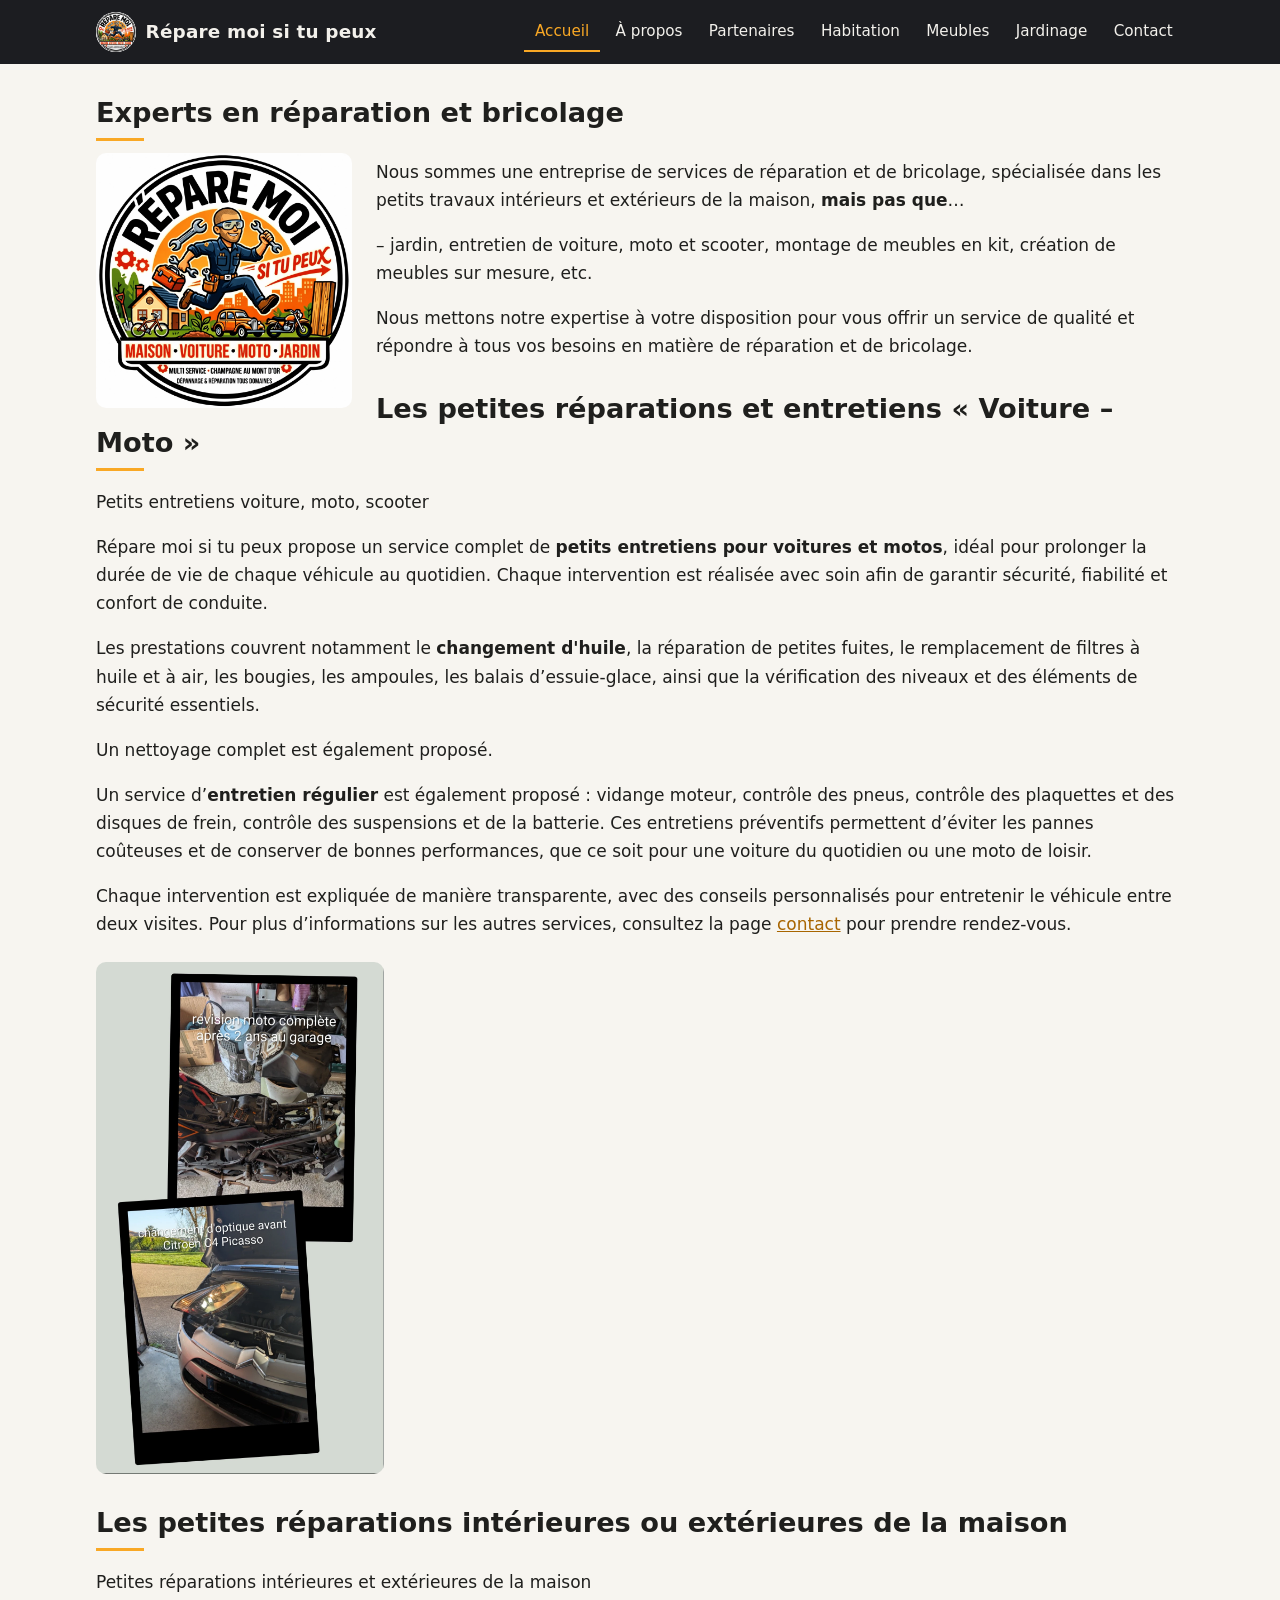
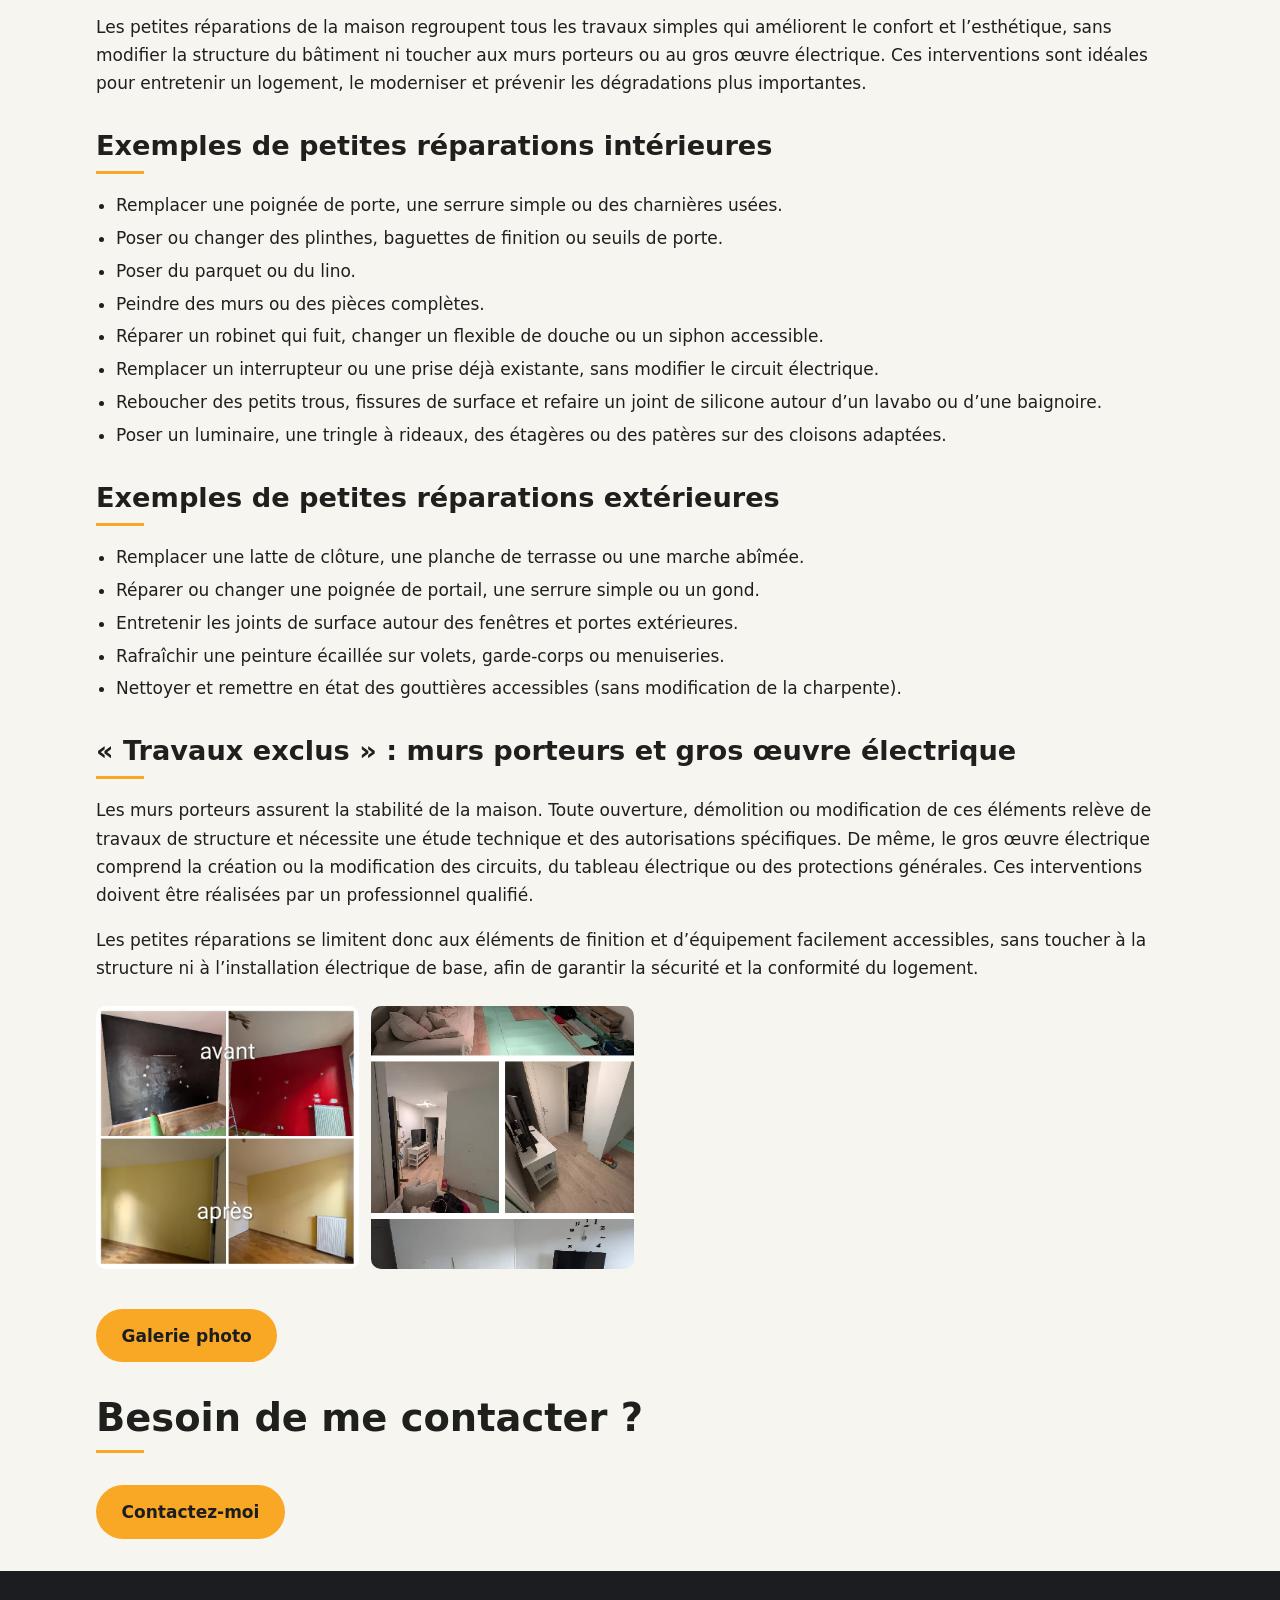
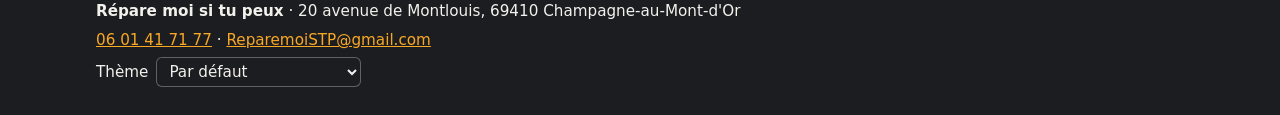
==== commit 4576a9d9: "Retire le lien Voiture / moto du menu des pages Co-Authored-By: Claude Sonnet 5.5 <noreply@anthropic" ====
--- a/docs/index.html
+++ b/docs/index.html
@@ -27,7 +27,6 @@
           <li><a href="/partenaires/">Partenaires</a></li>
           <li><a href="/galerie-photo/">Habitation</a></li>
           <li><a href="/galerie-photo-meubles/">Meubles</a></li>
-          <li><a href="/galerie-photo-voiture-moto/">Voiture / moto</a></li>
           <li><a href="/galerie-photo-jardinage/">Jardinage</a></li>
           <li><a href="/contact/">Contact</a></li>
         </ul>
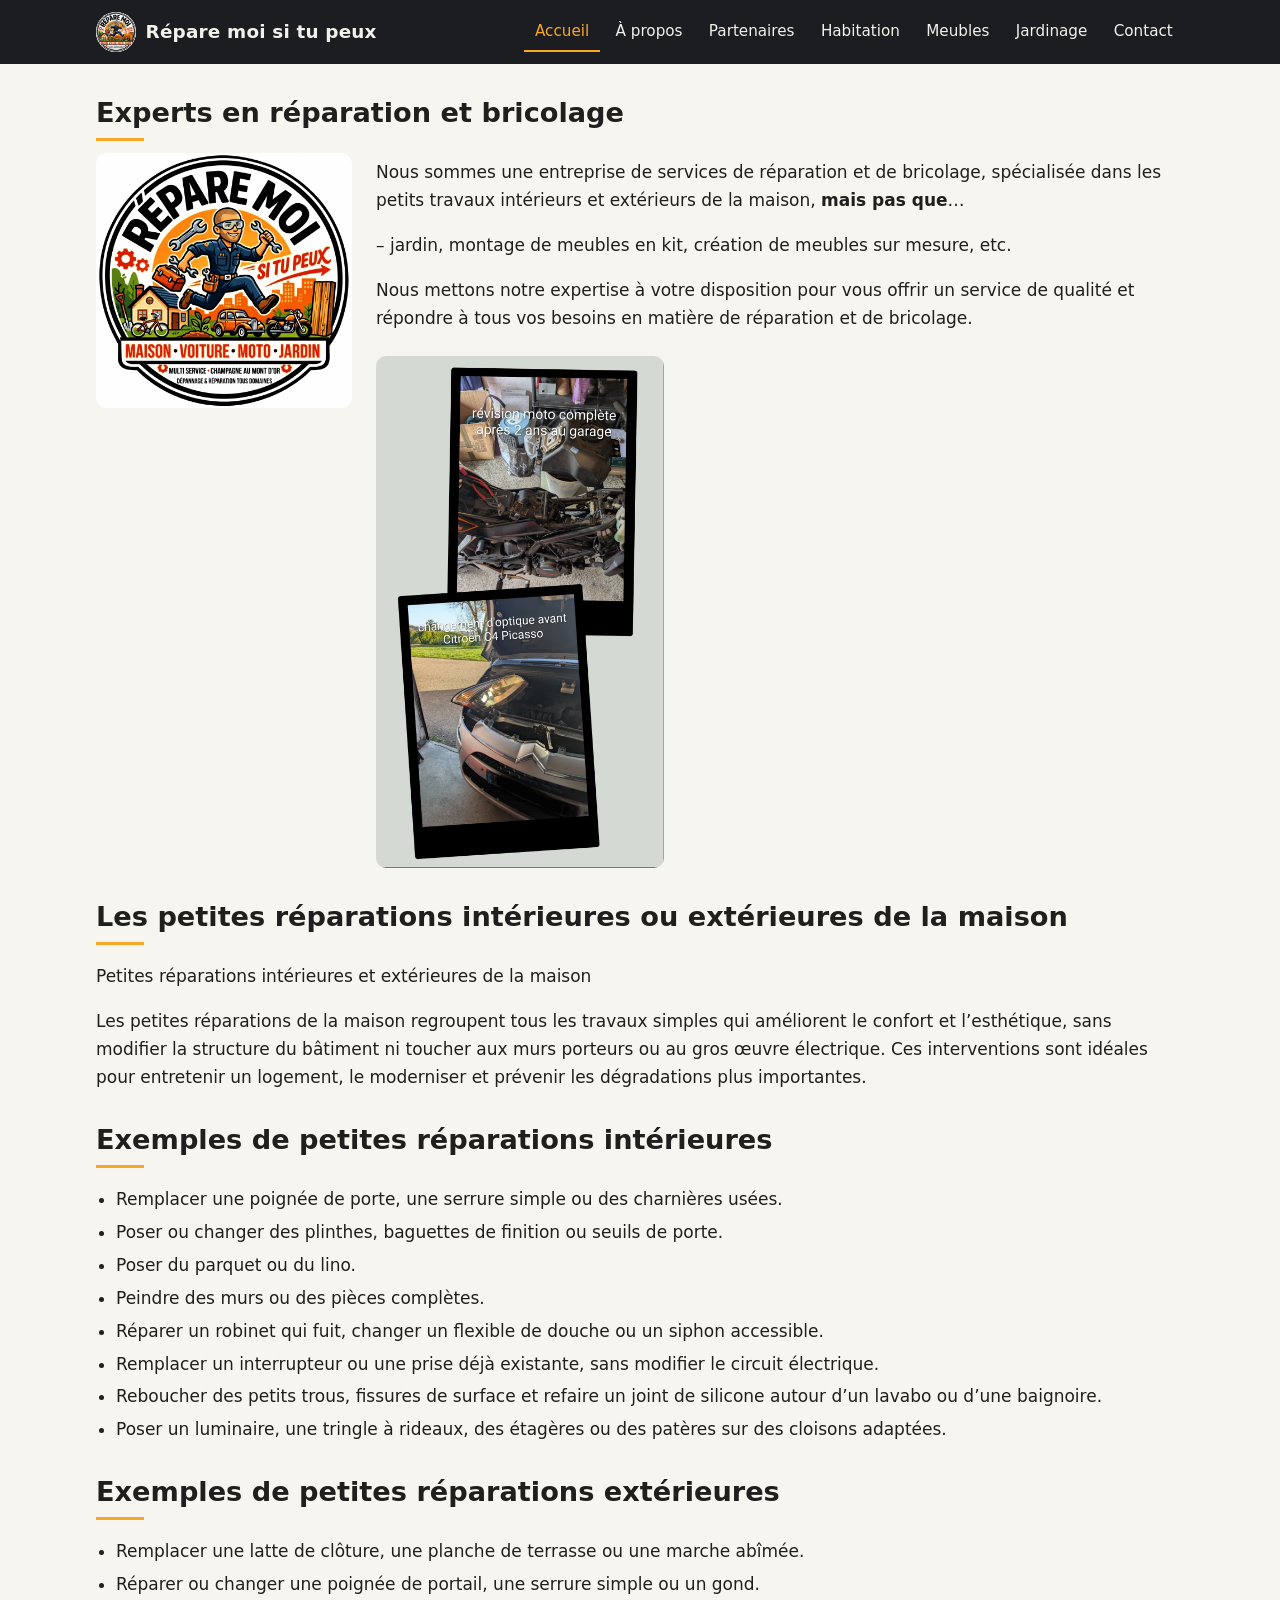
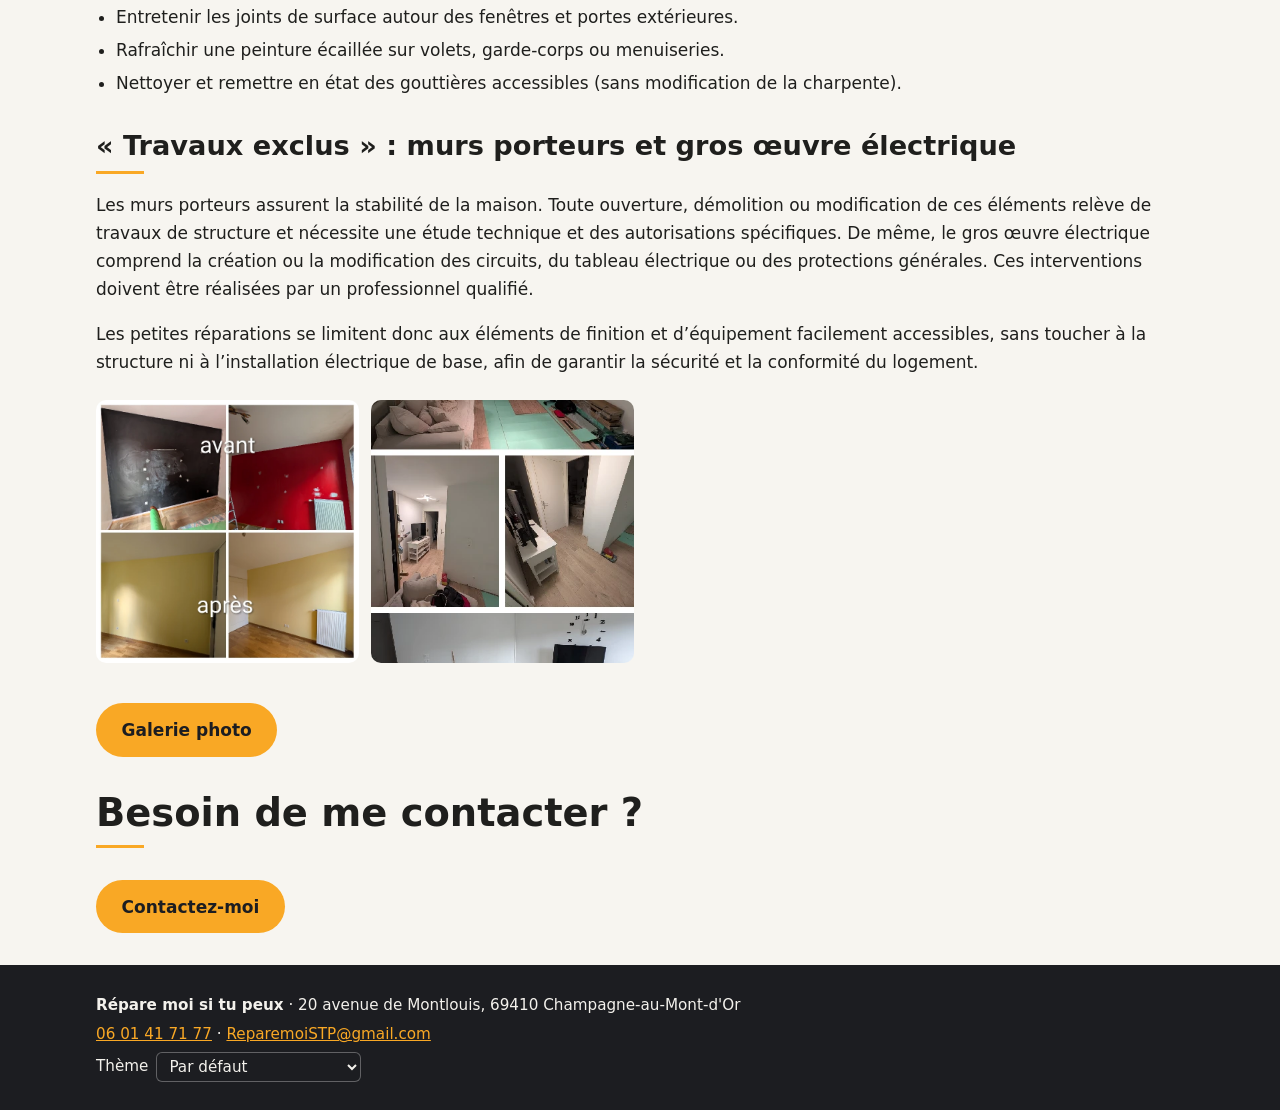
==== commit 1a943b80: "Retire les mentions voiture / moto / scooter du site Co-Authored-By: Claude Sonnet 5.5 <noreply@anth" ====
--- a/docs/index.html
+++ b/docs/index.html
@@ -4,9 +4,9 @@
   <meta charset="utf-8">
   <meta name="viewport" content="width=device-width, initial-scale=1">
   <title>Répare moi si tu peux — Réparation et bricolage</title>
-  <meta name="description" content="Réparation et bricolage : maison, jardin, voiture, moto, meubles.">
+  <meta name="description" content="Réparation et bricolage : maison, jardin, meubles.">
   <meta property="og:title" content="Répare moi si tu peux — Réparation et bricolage">
-  <meta property="og:description" content="Réparation et bricolage : maison, jardin, voiture, moto, meubles.">
+  <meta property="og:description" content="Réparation et bricolage : maison, jardin, meubles.">
   <meta property="og:site_name" content="Répare moi si tu peux">
   <meta property="og:image" content="https://www.reparemoisitupeux.fr/images/logo.webp">
   <link rel="icon" href="images/logo.webp">
@@ -41,9 +41,8 @@
 
 <figure class="float-left"><img src="images/accueil/logo-doudou2.webp" alt="" loading="lazy"></figure>
 
-<div class="prose"><p>Nous sommes une entreprise de services de réparation et de bricolage, spécialisée dans les petits travaux intérieurs et extérieurs de la maison, <strong>mais pas que</strong>…</p><p>– jardin, entretien de voiture, moto et scooter, montage de meubles en kit, création de meubles sur mesure, etc.</p><p>Nous mettons notre expertise à votre disposition pour vous offrir un service de qualité et répondre à tous vos besoins en matière de réparation et de bricolage.</p>
-<h2>Les petites réparations et entretiens « Voiture – Moto »</h2>
-<p>Petits entretiens voiture, moto, scooter</p> <p>Répare moi si tu peux propose un service complet de <strong>petits entretiens pour voitures et motos</strong>, idéal pour prolonger la durée de vie de chaque véhicule au quotidien. Chaque intervention est réalisée avec soin afin de garantir sécurité, fiabilité et confort de conduite.</p> <p>Les prestations couvrent notamment le <strong>changement d&#x27;huile</strong>, la réparation de petites fuites, le remplacement de filtres à huile et à air, les bougies, les ampoules, les balais d’essuie-glace, ainsi que la vérification des niveaux et des éléments de sécurité essentiels.</p><p>Un nettoyage complet est également proposé.</p> <p>Un service d’<strong>entretien régulier</strong> est également proposé : vidange moteur, contrôle des pneus, contrôle des plaquettes et des disques de frein, contrôle des suspensions et de la batterie. Ces entretiens préventifs permettent d’éviter les pannes coûteuses et de conserver de bonnes performances, que ce soit pour une voiture du quotidien ou une moto de loisir.</p> <p>Chaque intervention est expliquée de manière transparente, avec des conseils personnalisés pour entretenir le véhicule entre deux visites. Pour plus d’informations sur les autres services, consultez la page <a href="/contact/">contact</a> pour prendre rendez-vous.</p></div>
+<div class="prose"><p>Nous sommes une entreprise de services de réparation et de bricolage, spécialisée dans les petits travaux intérieurs et extérieurs de la maison, <strong>mais pas que</strong>…</p><p>– jardin, montage de meubles en kit, création de meubles sur mesure, etc.</p><p>Nous mettons notre expertise à votre disposition pour vous offrir un service de qualité et répondre à tous vos besoins en matière de réparation et de bricolage.</p>
+</div>
 
 <figure><img src="images/accueil/20260525-162337-collage-2.webp" alt="" loading="lazy"></figure>
 
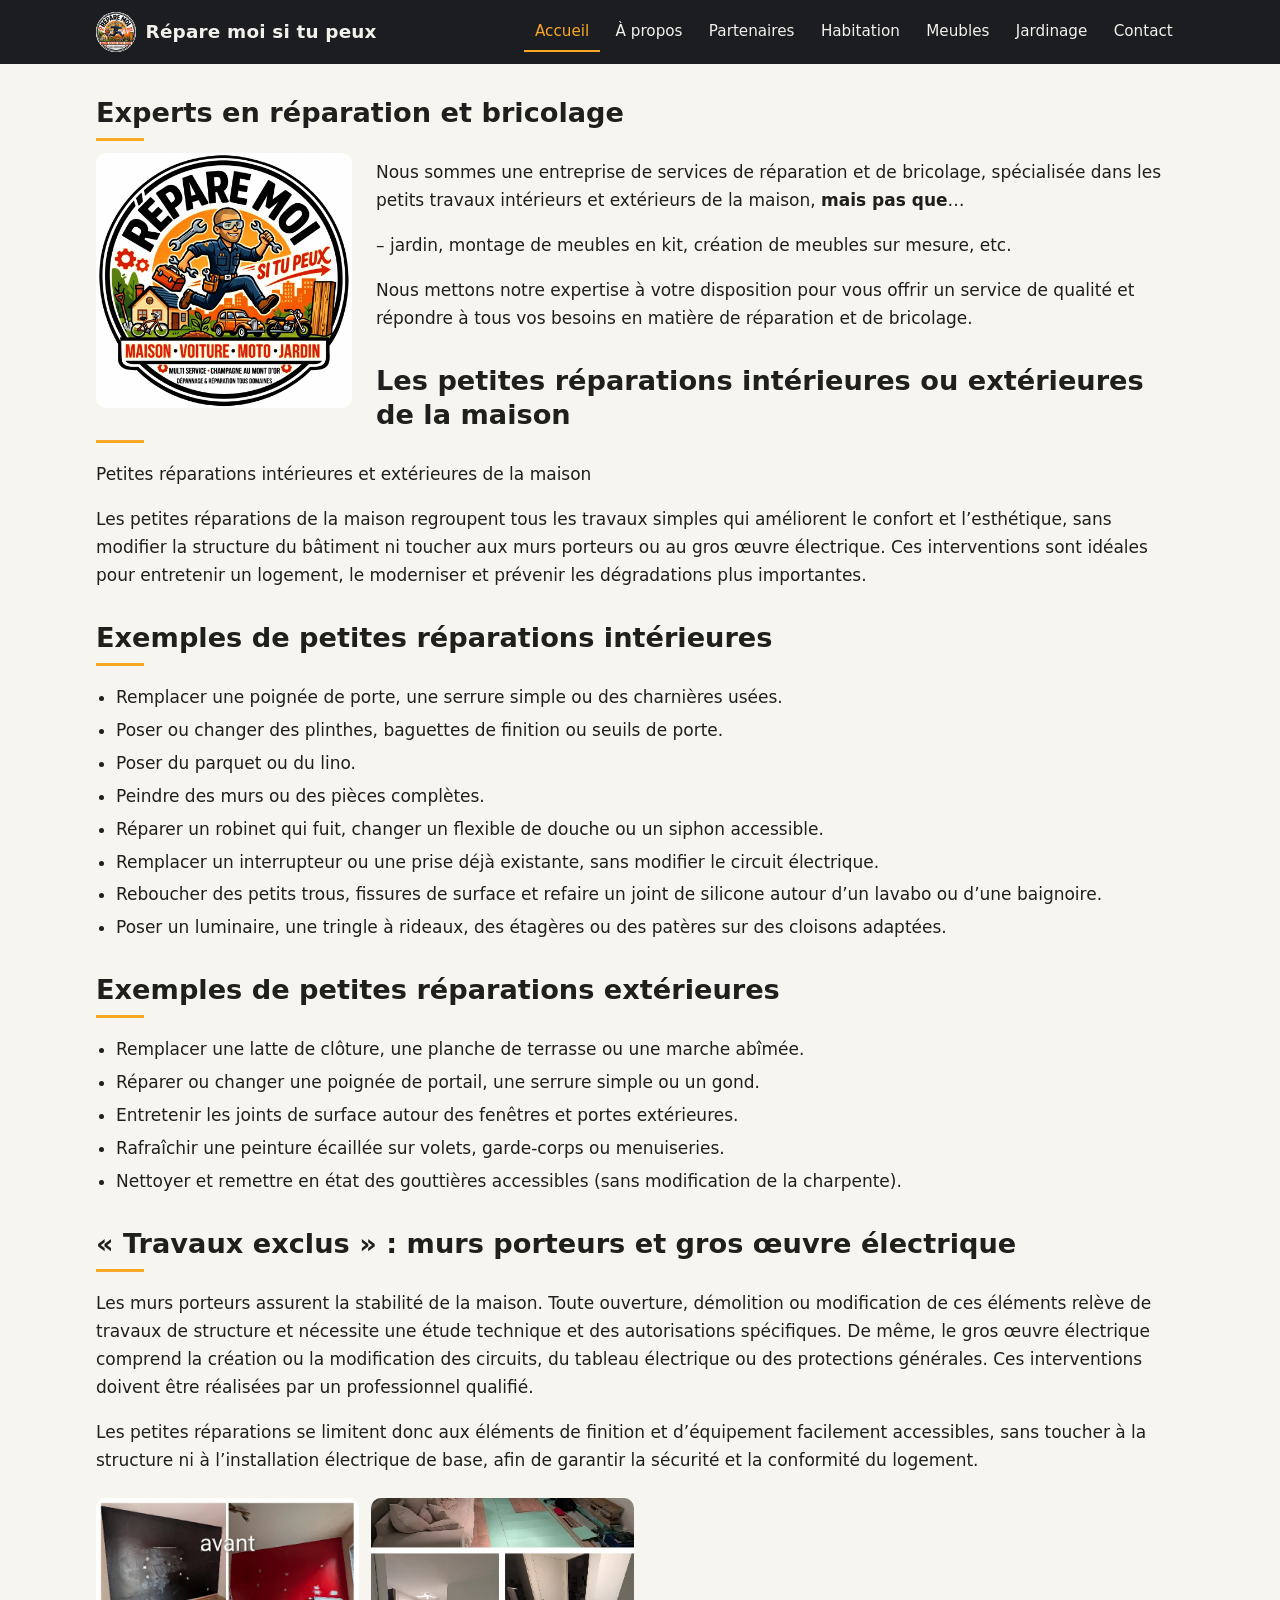
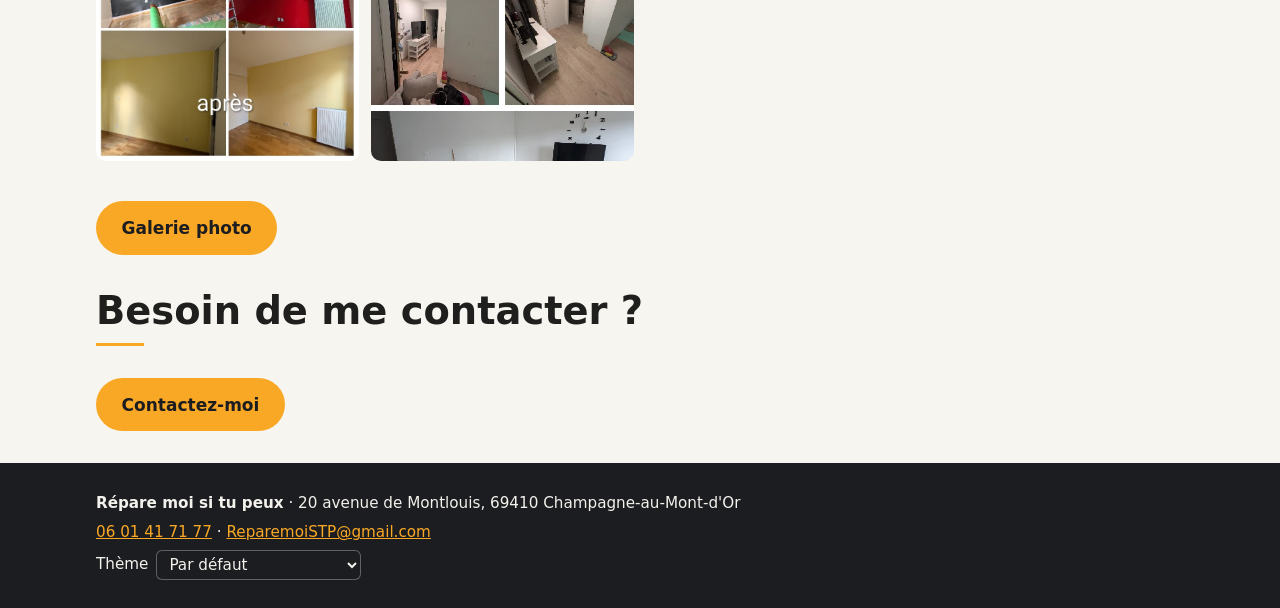
==== commit e49af36a: "Retire la photo voiture / moto de la page d'accueil Co-Authored-By: Claude Sonnet 5.5 <noreply@anthr" ====
--- a/docs/index.html
+++ b/docs/index.html
@@ -44,7 +44,6 @@
 <div class="prose"><p>Nous sommes une entreprise de services de réparation et de bricolage, spécialisée dans les petits travaux intérieurs et extérieurs de la maison, <strong>mais pas que</strong>…</p><p>– jardin, montage de meubles en kit, création de meubles sur mesure, etc.</p><p>Nous mettons notre expertise à votre disposition pour vous offrir un service de qualité et répondre à tous vos besoins en matière de réparation et de bricolage.</p>
 </div>
 
-<figure><img src="images/accueil/20260525-162337-collage-2.webp" alt="" loading="lazy"></figure>
 
 <div class="prose"><h2>Les petites réparations intérieures ou extérieures de la maison</h2>
 <p>Petites réparations intérieures et extérieures de la maison</p> <p>Les petites réparations de la maison regroupent tous les travaux simples qui améliorent le confort et l’esthétique, sans modifier la structure du bâtiment ni toucher aux murs porteurs ou au gros œuvre électrique. Ces interventions sont idéales pour entretenir un logement, le moderniser et prévenir les dégradations plus importantes.</p> <h2>Exemples de petites réparations intérieures</h2> <ul><li>Remplacer une poignée de porte, une serrure simple ou des charnières usées.</li> <li>Poser ou changer des plinthes, baguettes de finition ou seuils de porte.</li><li>Poser du parquet ou du lino.</li><li>Peindre des murs ou des pièces complètes.</li> <li>Réparer un robinet qui fuit, changer un flexible de douche ou un siphon accessible.</li> <li>Remplacer un interrupteur ou une prise déjà existante, sans modifier le circuit électrique.</li> <li>Reboucher des petits trous, fissures de surface et refaire un joint de silicone autour d’un lavabo ou d’une baignoire.</li> <li>Poser un luminaire, une tringle à rideaux, des étagères ou des patères sur des cloisons adaptées.</li></ul> <h2>Exemples de petites réparations extérieures</h2> <ul><li>Remplacer une latte de clôture, une planche de terrasse ou une marche abîmée.</li> <li>Réparer ou changer une poignée de portail, une serrure simple ou un gond.</li> <li>Entretenir les joints de surface autour des fenêtres et portes extérieures.</li> <li>Rafraîchir une peinture écaillée sur volets, garde-corps ou menuiseries.</li> <li>Nettoyer et remettre en état des gouttières accessibles (sans modification de la charpente).</li></ul> <h2><strong>« Travaux exclus »</strong> : murs porteurs et gros œuvre électrique</h2> <p>Les murs porteurs assurent la stabilité de la maison. Toute ouverture, démolition ou modification de ces éléments relève de travaux de structure et nécessite une étude technique et des autorisations spécifiques. De même, le gros œuvre électrique comprend la création ou la modification des circuits, du tableau électrique ou des protections générales. Ces interventions doivent être réalisées par un professionnel qualifié.</p> <p>Les petites réparations se limitent donc aux éléments de finition et d’équipement facilement accessibles, sans toucher à la structure ni à l’installation électrique de base, afin de garantir la sécurité et la conformité du logement.</p></div>
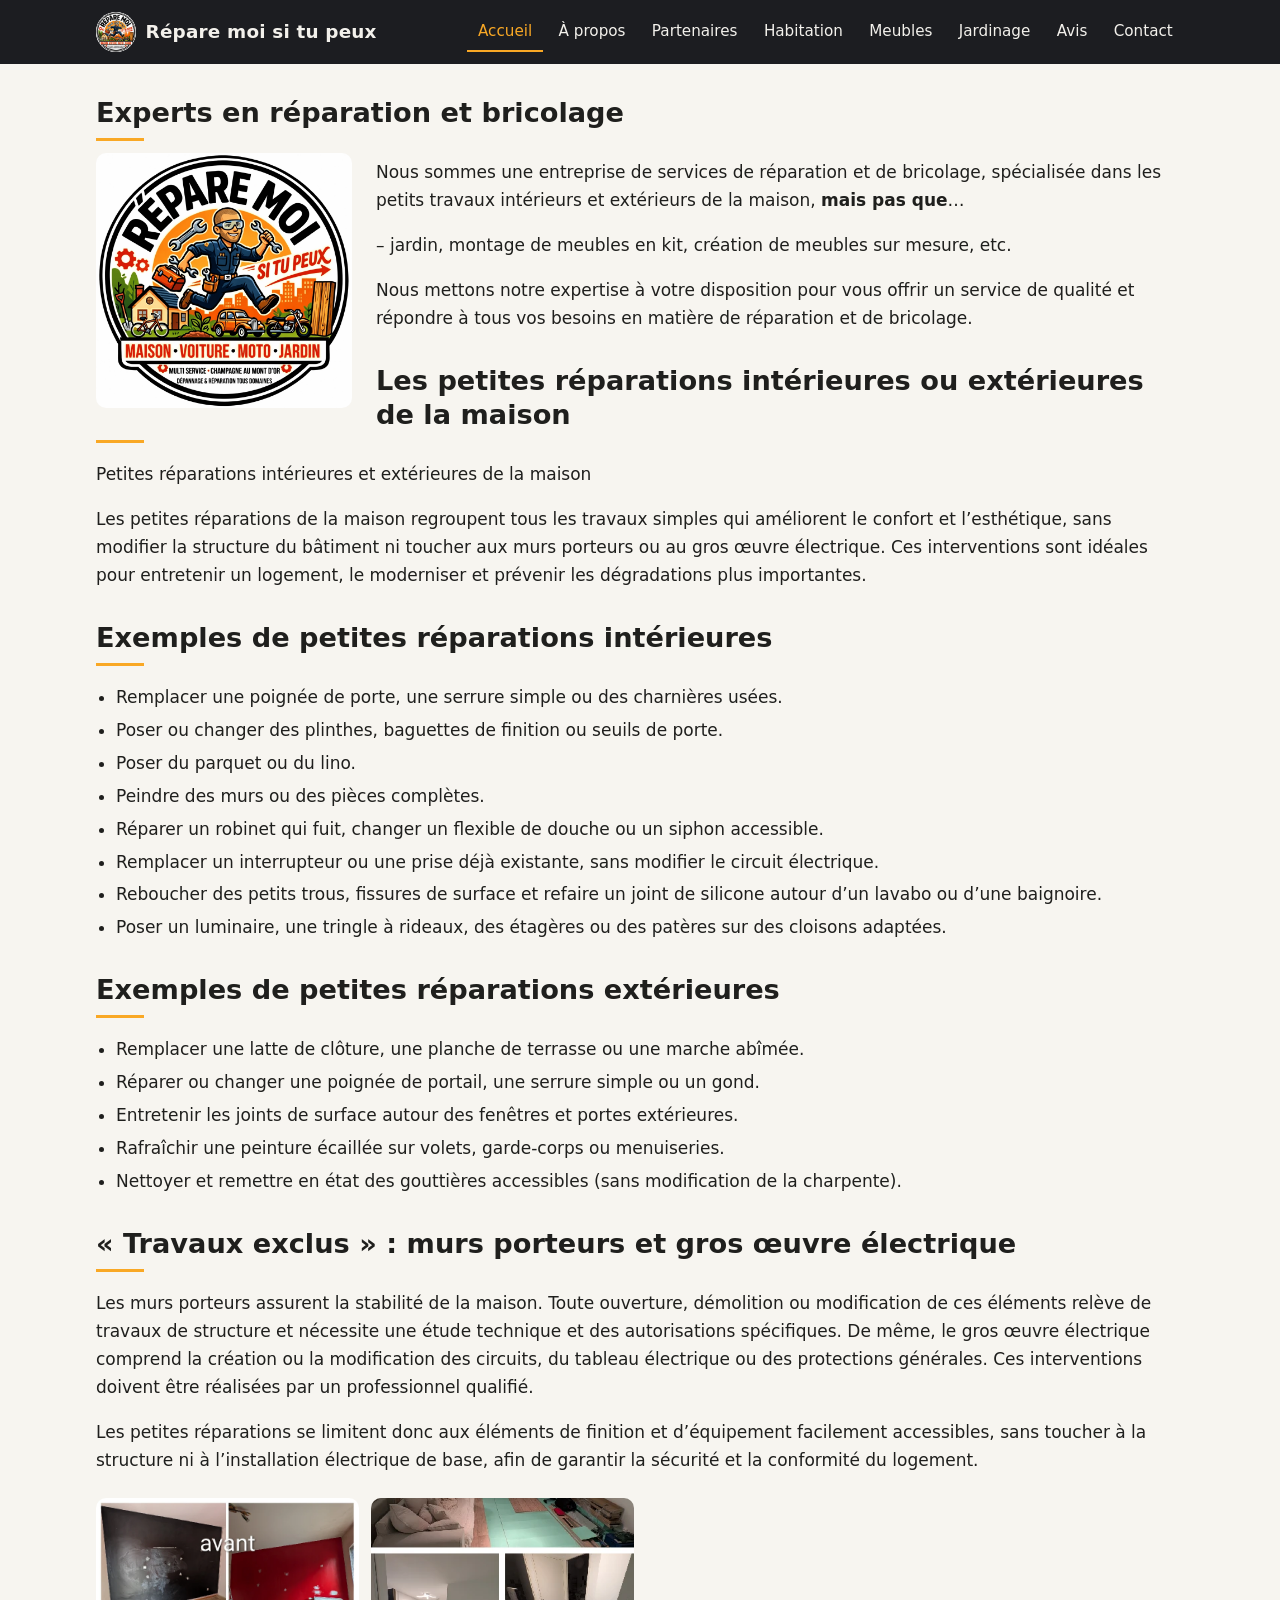
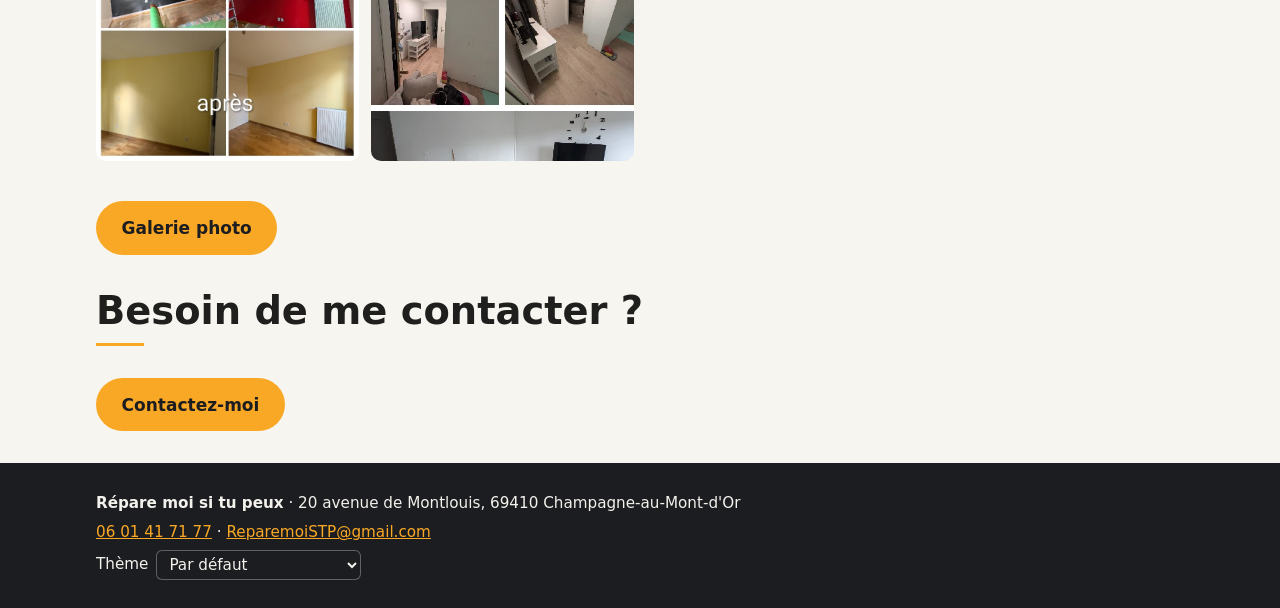
==== commit 48349fb3: "Ajoute la page Avis (note et commentaire des clients) et son lien de menu Co-Authored-By: Claude Son" ====
--- a/docs/index.html
+++ b/docs/index.html
@@ -28,6 +28,7 @@
           <li><a href="/galerie-photo/">Habitation</a></li>
           <li><a href="/galerie-photo-meubles/">Meubles</a></li>
           <li><a href="/galerie-photo-jardinage/">Jardinage</a></li>
+          <li><a href="/avis/">Avis</a></li>
           <li><a href="/contact/">Contact</a></li>
         </ul>
       </nav>
--- a/docs/assets/css/style.css
+++ b/docs/assets/css/style.css
@@ -219,3 +219,31 @@
 @media (max-width: 36rem) {
   figure.float-left { float: none; width: 60%; margin: 1rem auto; }
 }
+
+/* Page Avis */
+.avis-form { max-width: 40rem; margin: 1.5rem 0; }
+.avis-form label { display: block; font-weight: 600; margin-bottom: .3rem; }
+.avis-form input[type="text"], .avis-form select, .avis-form textarea {
+  width: 100%;
+  font: inherit;
+  color: var(--fg);
+  background: var(--surface);
+  border: 1px solid var(--line);
+  border-radius: var(--radius);
+  padding: .65rem .8rem;
+}
+.avis-form input:focus-visible, .avis-form select:focus-visible, .avis-form textarea:focus-visible,
+.stars input:focus-visible + label { outline: 3px solid var(--accent); outline-offset: 2px; }
+.avis-form button.button { border: 0; font: inherit; font-weight: 700; cursor: pointer; }
+.form-note { color: var(--muted); font-size: .95rem; }
+.stars { border: 0; padding: 0; margin: 0 0 1rem; }
+.stars legend { font-weight: 600; padding: 0; margin-bottom: .3rem; }
+.stars-row { display: inline-flex; flex-direction: row-reverse; justify-content: flex-end; }
+.stars-row input { position: absolute; opacity: 0; pointer-events: none; }
+.stars-row label {
+  font-size: 2.4rem; line-height: 1; padding: 0 .1rem; margin: 0;
+  color: var(--line); cursor: pointer; font-weight: 400;
+}
+.stars-row label:hover, .stars-row label:hover ~ label,
+.stars-row input:checked ~ label { color: var(--accent); }
+.sr-only { position: absolute; width: 1px; height: 1px; overflow: hidden; clip: rect(0 0 0 0); white-space: nowrap; }
